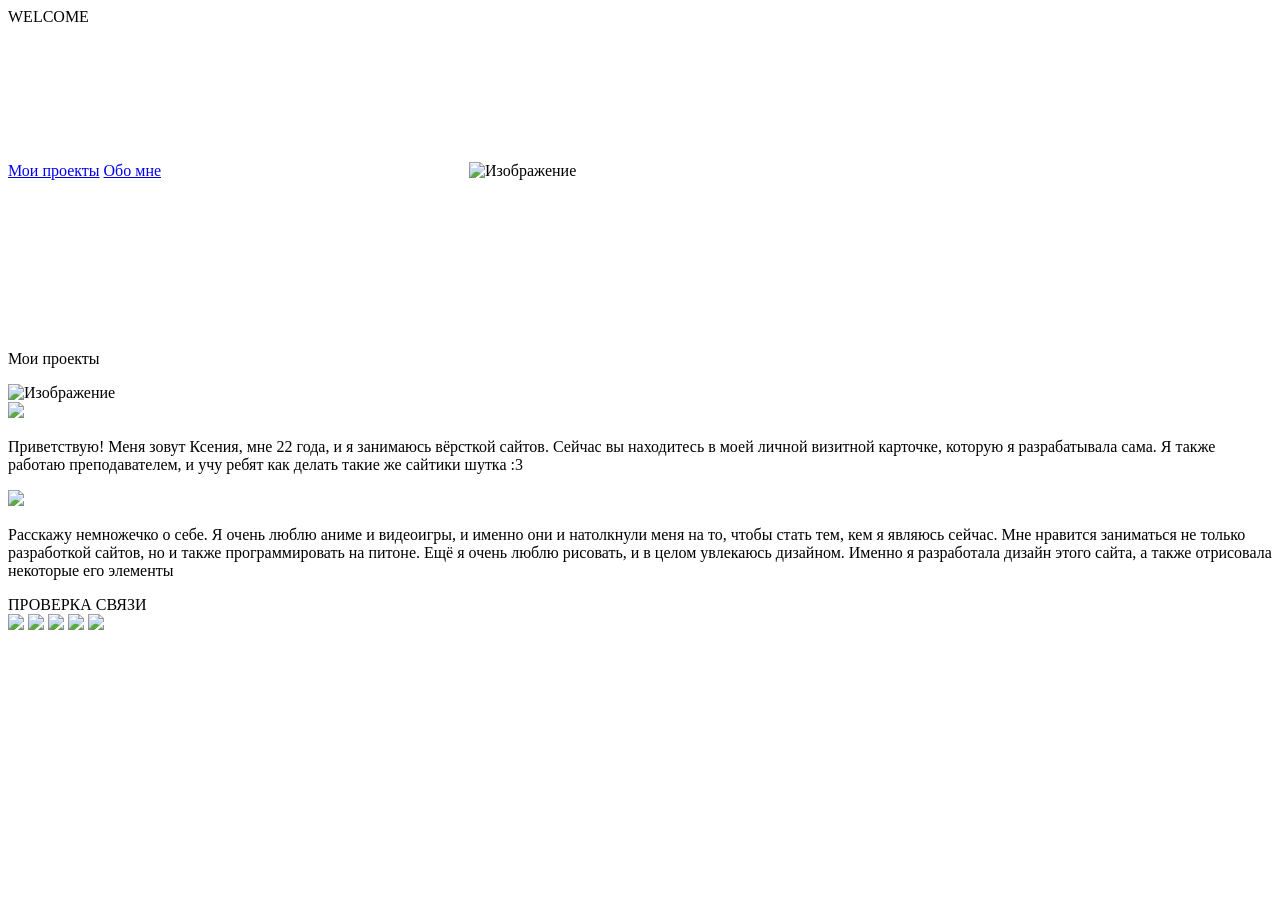
==== index.html @ 06504b2a "proverka svyazi" ====
<!DOCTYPE html>
<html lang="ru">
<head>
  <meta charset="UTF-8">
  <meta name="viewport" content="width=device-width, initial-scale=1.0">
  <title>Главная страница</title>
  <link href="https://fonts.googleapis.com/css2?family=Rubik+Vinyl&display=swap" rel="stylesheet">
  <link rel="stylesheet" href="styles/style.css">
  
</head>

<body>
  <div class="page" id="page1">
    <div class="welcome-text">WELCOME</div>
    <a href="#link" class="texthead">Мои проекты</a>
    <a href="#link2" class="texthead1">Обо мне</a>
    <canvas id="waveCanvas"></canvas>
    <img src="image/первый кадр.png" alt="Изображение" class="top-image">
  </div>

  <div class="page flipped" id="page2">
    <canvas id="waveCanvasMirror"></canvas>
    <div class="overlay"></div>
    <div class="hidden"></div>
    <div class="text-container">
    <p class="text3" id="link">Мои проекты</p>
  </div>
</div>
<div class="page" id="page3">
  <div class="block"></div>
  <img src="image/icon3.png" alt="Изображение" class="image" id="link2">
  <div class="flip-container" ontouchstart="this.classList.toggle('hover');">
    <div class="flipper">
        <div class="front">
            <div class="side front">
              <img src="image/cat2.jpg" class="cat">
            </div>
        </div>
        <div class="back">
            <p class="text1">Приветствую! Меня зовут Ксения, мне 22 года, и я занимаюсь вёрсткой сайтов. Сейчас вы находитесь 
                в моей личной визитной карточке, которую я разрабатывала сама. 
                Я также работаю преподавателем, и учу ребят как делать такие же сайтики шутка :3</p>
            </div>
        </div>
    </div>

    <div class="flip-container" ontouchstart="this.classList.toggle('hover');" id="flip2">
    <div class="flipper">
        <div class="front">
            <div class="side front">
              <img src="image/cat1.jpg" class="cat2">
            </div>
        </div>
        <div class="back">
            <p class="text1">Расскажу немножечко о себе. Я очень люблю аниме и видеоигры, и именно они и натолкнули меня на то, чтобы стать тем, 
              кем я являюсь сейчас. Мне нравится заниматься не только разработкой сайтов, но и также программировать на питоне. 
              Ещё я очень люблю рисовать, и в целом увлекаюсь дизайном. Именно я разработала дизайн этого сайта, а также отрисовала некоторые его элементы</p>
        </div>
    </div>
</div>
ПРОВЕРКА СВЯЗИ
<div class="block-links">
  <div class="icons">
  <img src="image/ВК.png" class="heith">
  <img src="image/ТГ.png" class="heith">
  <img src="image/ТТ.png" class="heith"> 
  <img src="image/ТВИЧ.png" class="heith">
  <img src="image/ДС.png" class="heith">
</div>
</div>
  <div class="hidden"></div>
</div>
<script src="files/script.JS"></script>
</body>
</html>
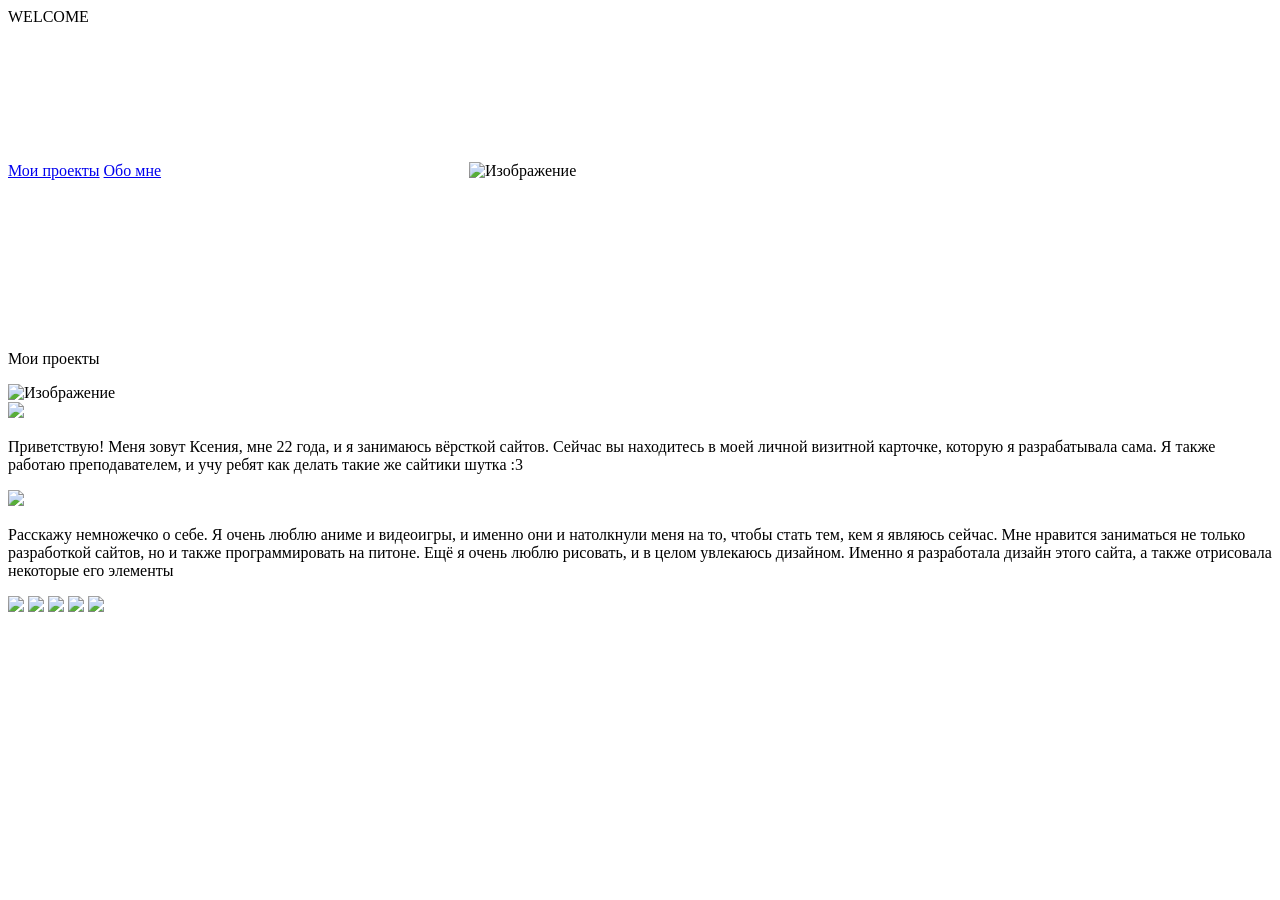
==== commit ce3ff6cf: "proverka svyazi2" ====
--- a/index.html
+++ b/index.html
@@ -58,7 +58,6 @@
         </div>
     </div>
 </div>
-ПРОВЕРКА СВЯЗИ
 <div class="block-links">
   <div class="icons">
   <img src="image/ВК.png" class="heith">
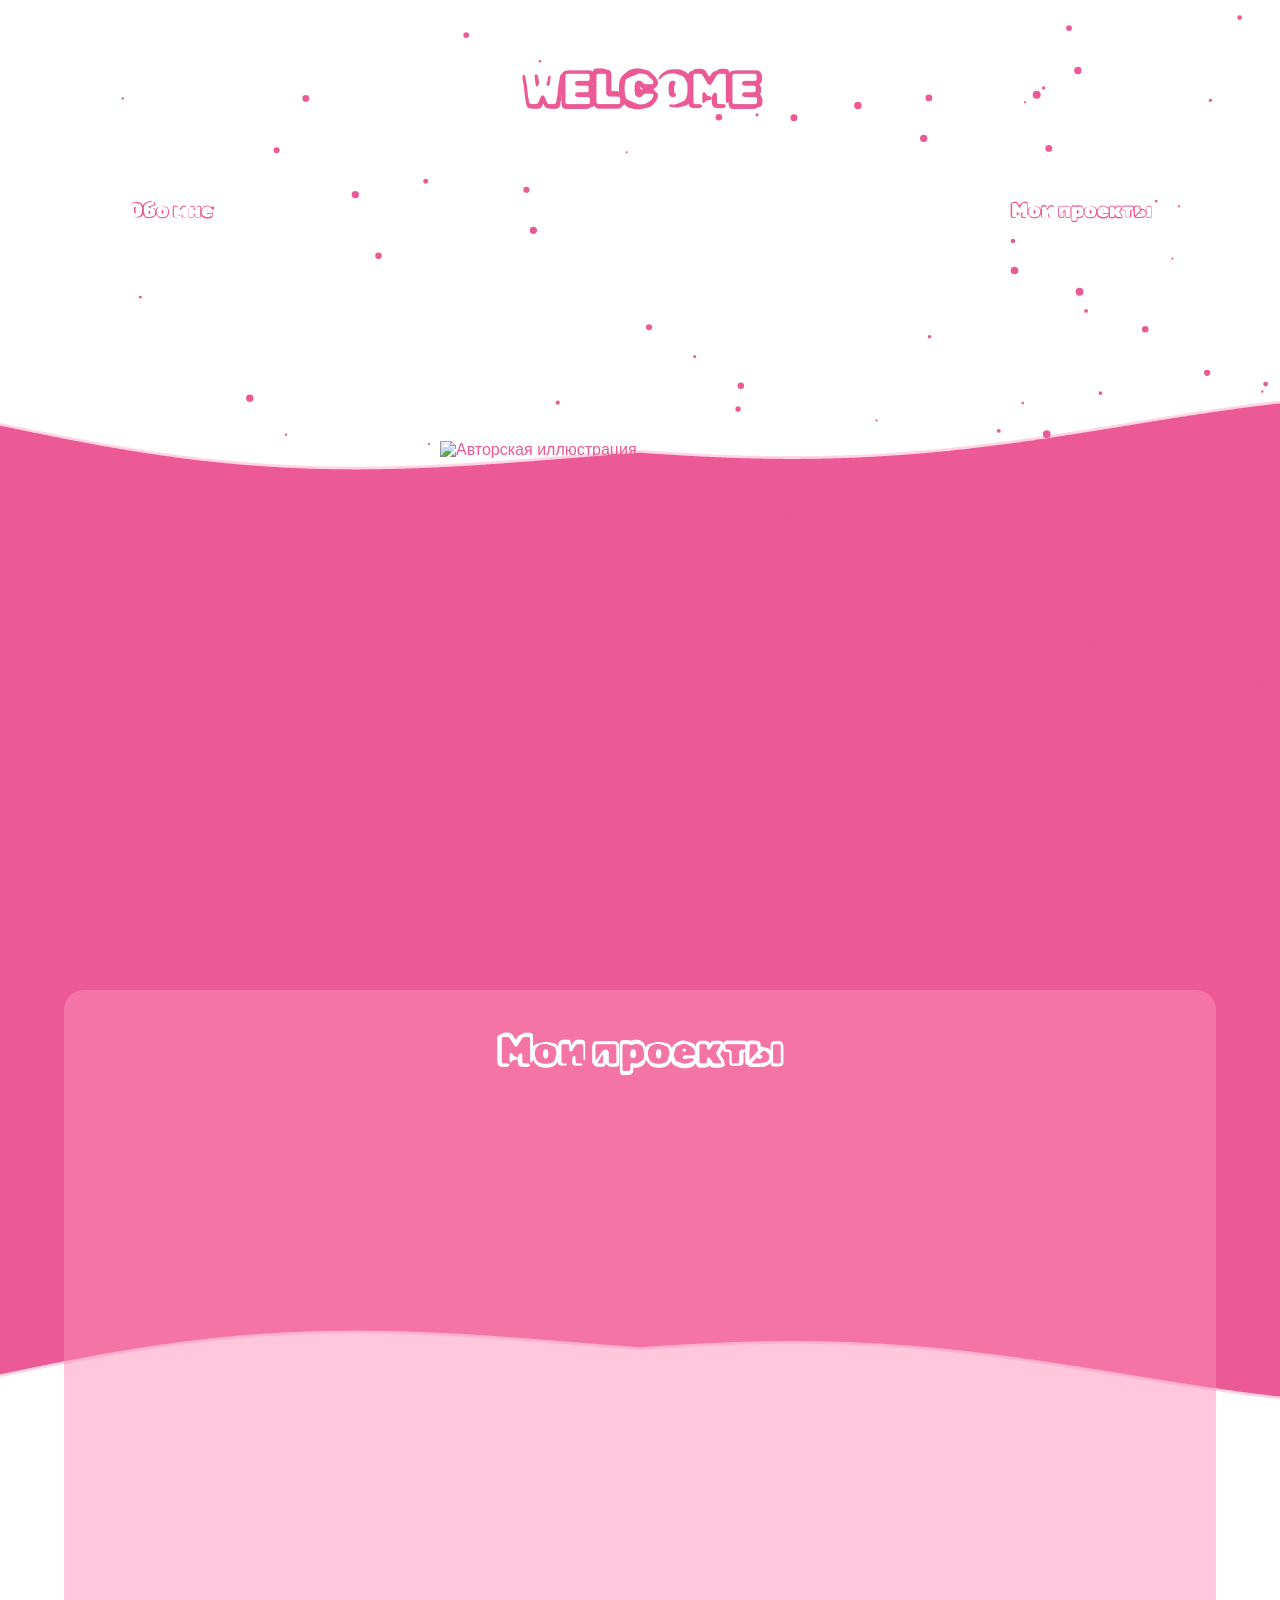
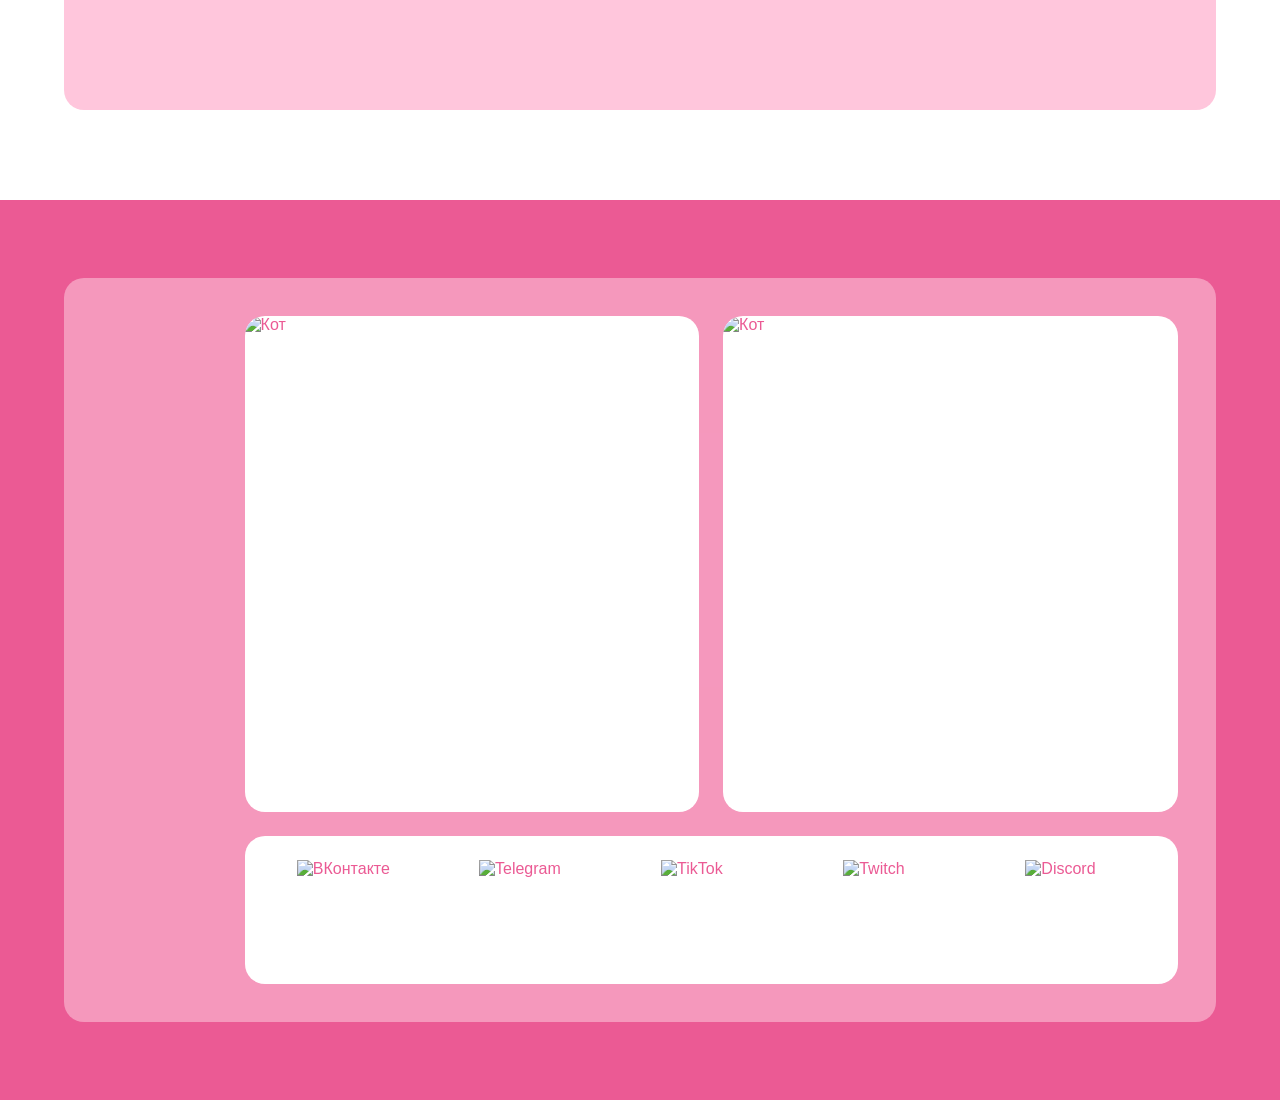
==== commit ecec476e: "оптимизировала код" ====
--- a/index.html
+++ b/index.html
@@ -4,71 +4,62 @@
   <meta charset="UTF-8">
   <meta name="viewport" content="width=device-width, initial-scale=1.0">
   <title>Главная страница</title>
+  <link rel="preconnect" href="https://fonts.googleapis.com">
+  <link rel="preconnect" href="https://fonts.gstatic.com" crossorigin>
   <link href="https://fonts.googleapis.com/css2?family=Rubik+Vinyl&display=swap" rel="stylesheet">
   <link rel="stylesheet" href="styles/style.css">
-  
+  <script src="files/script.JS" defer></script>
 </head>
+<body>
+  <main>
+    <section class="page hero" id="page1" aria-labelledby="welcome">
+      <canvas id="waveCanvas" aria-hidden="true"></canvas>
+      <h1 class="welcome-text" id="welcome">WELCOME</h1>
+      <nav class="navigation" aria-label="Основная навигация">
+        <a href="#link2">Обо мне</a>
+        <a href="#link">Мои проекты</a>
+      </nav>
+      <img src="image/первый кадр.png" alt="Авторская иллюстрация" class="top-image">
+    </section>
 
-<body>
-  <div class="page" id="page1">
-    <div class="welcome-text">WELCOME</div>
-    <a href="#link" class="texthead">Мои проекты</a>
-    <a href="#link2" class="texthead1">Обо мне</a>
-    <canvas id="waveCanvas"></canvas>
-    <img src="image/первый кадр.png" alt="Изображение" class="top-image">
-  </div>
+    <section class="page projects" id="page2" aria-labelledby="link">
+      <canvas id="waveCanvasMirror" aria-hidden="true"></canvas>
+      <div class="panel projects-panel">
+        <h2 id="link">Мои проекты</h2>
+      </div>
+    </section>
 
-  <div class="page flipped" id="page2">
-    <canvas id="waveCanvasMirror"></canvas>
-    <div class="overlay"></div>
-    <div class="hidden"></div>
-    <div class="text-container">
-    <p class="text3" id="link">Мои проекты</p>
-  </div>
-</div>
-<div class="page" id="page3">
-  <div class="block"></div>
-  <img src="image/icon3.png" alt="Изображение" class="image" id="link2">
-  <div class="flip-container" ontouchstart="this.classList.toggle('hover');">
-    <div class="flipper">
-        <div class="front">
-            <div class="side front">
-              <img src="image/cat2.jpg" class="cat">
-            </div>
+    <section class="page about" id="page3" aria-label="Обо мне">
+      <span class="section-anchor" id="link2"></span>
+      <img src="image/icon3.png" alt="" class="about-image" loading="lazy">
+      <div class="panel about-panel">
+        <div class="cards">
+          <button class="flip-container" type="button" aria-label="О Ксении: перевернуть карточку" aria-pressed="false">
+            <span class="flipper">
+              <span class="front"><img src="image/cat2.jpg" alt="Кот" loading="lazy"></span>
+              <span class="back">Приветствую! Меня зовут Ксения, мне 22 года, и я занимаюсь вёрсткой сайтов. Сейчас вы находитесь
+                в моей личной визитной карточке, которую я разрабатывала сама.
+                Я также работаю преподавателем, и учу ребят как делать такие же сайтики шутка :3</span>
+            </span>
+          </button>
+          <button class="flip-container" id="flip2" type="button" aria-label="Мои увлечения: перевернуть карточку" aria-pressed="false">
+            <span class="flipper">
+              <span class="front"><img src="image/cat1.jpg" alt="Кот" loading="lazy"></span>
+              <span class="back">Расскажу немножечко о себе. Я очень люблю аниме и видеоигры, и именно они и натолкнули меня на то, чтобы стать тем,
+                кем я являюсь сейчас. Мне нравится заниматься не только разработкой сайтов, но и также программировать на питоне.
+                Ещё я очень люблю рисовать, и в целом увлекаюсь дизайном. Именно я разработала дизайн этого сайта, а также отрисовала некоторые его элементы</span>
+            </span>
+          </button>
         </div>
-        <div class="back">
-            <p class="text1">Приветствую! Меня зовут Ксения, мне 22 года, и я занимаюсь вёрсткой сайтов. Сейчас вы находитесь 
-                в моей личной визитной карточке, которую я разрабатывала сама. 
-                Я также работаю преподавателем, и учу ребят как делать такие же сайтики шутка :3</p>
-            </div>
+        <div class="icons" role="group" aria-label="Социальные сети">
+          <img src="image/ВК.png" alt="ВКонтакте" loading="lazy" width="100" height="100">
+          <img src="image/ТГ.png" alt="Telegram" loading="lazy" width="100" height="100">
+          <img src="image/ТТ.png" alt="TikTok" loading="lazy" width="100" height="100">
+          <img src="image/ТВИЧ.png" alt="Twitch" loading="lazy" width="100" height="100">
+          <img src="image/ДС.png" alt="Discord" loading="lazy" width="100" height="100">
         </div>
-    </div>
-
-    <div class="flip-container" ontouchstart="this.classList.toggle('hover');" id="flip2">
-    <div class="flipper">
-        <div class="front">
-            <div class="side front">
-              <img src="image/cat1.jpg" class="cat2">
-            </div>
-        </div>
-        <div class="back">
-            <p class="text1">Расскажу немножечко о себе. Я очень люблю аниме и видеоигры, и именно они и натолкнули меня на то, чтобы стать тем, 
-              кем я являюсь сейчас. Мне нравится заниматься не только разработкой сайтов, но и также программировать на питоне. 
-              Ещё я очень люблю рисовать, и в целом увлекаюсь дизайном. Именно я разработала дизайн этого сайта, а также отрисовала некоторые его элементы</p>
-        </div>
-    </div>
-</div>
-<div class="block-links">
-  <div class="icons">
-  <img src="image/ВК.png" class="heith">
-  <img src="image/ТГ.png" class="heith">
-  <img src="image/ТТ.png" class="heith"> 
-  <img src="image/ТВИЧ.png" class="heith">
-  <img src="image/ДС.png" class="heith">
-</div>
-</div>
-  <div class="hidden"></div>
-</div>
-<script src="files/script.JS"></script>
+      </div>
+    </section>
+  </main>
 </body>
 </html>
--- a/styles/style.css
+++ b/styles/style.css
@@ -0,0 +1,221 @@
+/* Base and shared layout */
+:root {
+  --pink: #eb5a94;
+  --light-pink: #ffd5e5;
+  --radius: 20px;
+  --display-font: "Rubik Vinyl", sans-serif;
+}
+
+* { box-sizing: border-box; }
+
+html {
+  scroll-behavior: smooth;
+  scroll-snap-type: y proximity;
+  scrollbar-width: thin;
+  scrollbar-color: var(--pink) #fff;
+}
+
+body {
+  margin: 0;
+  font-family: Arial, sans-serif;
+  color: var(--pink);
+}
+
+img { display: block; max-width: 100%; }
+
+.page {
+  position: relative;
+  isolation: isolate;
+  min-height: 100vh;
+  min-height: 100svh;
+  display: flex;
+  align-items: center;
+  justify-content: center;
+  padding: 5vh 5%;
+  scroll-snap-align: start;
+}
+
+canvas {
+  position: absolute;
+  inset: 0;
+  width: 100%;
+  height: 100%;
+  z-index: -1;
+  pointer-events: none;
+}
+
+.panel {
+  width: 100%;
+  min-height: 80vh;
+  border-radius: var(--radius);
+  padding: clamp(20px, 3vw, 50px);
+}
+
+h1, h2, .navigation {
+  font-family: var(--display-font);
+  text-align: center;
+}
+
+h2 { margin: 0; font-size: clamp(28px, 4vw, 40px); }
+
+a:focus-visible, button:focus-visible {
+  outline: 3px solid var(--pink);
+  outline-offset: 6px;
+}
+
+/* Welcome screen */
+.hero { flex-direction: column; }
+
+.welcome-text {
+  position: absolute;
+  top: 7%;
+  margin: 0;
+  font-size: clamp(32px, 5vw, 46px);
+  animation: breathe 2s ease-in-out infinite alternate;
+}
+
+.navigation {
+  position: absolute;
+  inset: 22% 10% auto;
+  display: flex;
+  justify-content: space-between;
+  gap: 24px;
+  z-index: 1;
+  font-size: clamp(16px, 2.5vw, 20px);
+}
+
+.navigation a { color: inherit; text-decoration: none; }
+.navigation a:hover { text-decoration: underline; }
+
+.top-image {
+  width: min(400px, 80vw);
+  animation: sway 5s ease-in-out infinite alternate;
+}
+
+/* Projects */
+.projects-panel { background: #ff8dba80; }
+.projects h2 { color: #fff; }
+
+/* About screen */
+.about { background: var(--pink); }
+.section-anchor { position: absolute; top: 0; }
+
+.about-panel {
+  position: relative;
+  display: flex;
+  flex-direction: column;
+  align-items: flex-end;
+  justify-content: center;
+  gap: 24px;
+  background: #ffd5e580;
+}
+
+.about-image {
+  position: absolute;
+  bottom: 0;
+  left: 0;
+  width: min(400px, 28vw);
+  z-index: 1;
+  pointer-events: none;
+}
+
+.cards, .icons { width: min(100%, 933px); }
+
+.cards {
+  display: grid;
+  grid-template-columns: repeat(2, minmax(0, 1fr));
+  gap: 24px;
+}
+
+.flip-container {
+  display: block;
+  width: 100%;
+  height: 496px;
+  padding: 0;
+  border: 0;
+  border-radius: var(--radius);
+  background: transparent;
+  color: inherit;
+  font: inherit;
+  text-align: left;
+  perspective: 1000px;
+  cursor: pointer;
+}
+
+.flipper {
+  position: relative;
+  display: block;
+  width: 100%;
+  height: 100%;
+  transform-style: preserve-3d;
+  transition: transform 0.6s;
+}
+
+.front, .back {
+  position: absolute;
+  inset: 0;
+  display: block;
+  overflow: hidden;
+  border-radius: var(--radius);
+  background: #fff;
+  backface-visibility: hidden;
+  -webkit-backface-visibility: hidden;
+}
+
+.front img { width: 100%; height: 100%; object-fit: cover; }
+
+.back {
+  padding: clamp(20px, 2.5vw, 40px);
+  overflow-y: auto;
+  transform: rotateY(180deg);
+  font-size: clamp(16px, 1.3vw, 20px);
+  font-weight: bold;
+  line-height: 1.5;
+}
+
+.flip-container.is-flipped .flipper { transform: rotateY(180deg); }
+
+.icons {
+  display: grid;
+  grid-template-columns: repeat(5, minmax(0, 1fr));
+  justify-items: center;
+  align-items: center;
+  gap: clamp(8px, 2vw, 40px);
+  padding: 24px;
+  border-radius: var(--radius);
+  background: #fff;
+}
+
+.icons img { width: 100px; height: auto; }
+
+/* Motion and small screens */
+@keyframes breathe {
+  from { transform: scale(1); }
+  to { transform: scale(1.05); }
+}
+
+@keyframes sway {
+  from { transform: rotate(-3deg); }
+  to { transform: rotate(3deg); }
+}
+
+@media (max-width: 1100px) {
+  .about-panel { align-items: center; }
+  .about-image { opacity: 0.2; z-index: -1; }
+}
+
+@media (max-width: 600px) {
+  .cards { grid-template-columns: 1fr; }
+  .flip-container { height: 496px; }
+  .back { font-size: 18px; }
+  .icons { padding: 16px; }
+  .navigation { inset-inline: 5%; }
+}
+
+@media (prefers-reduced-motion: reduce) {
+  html { scroll-behavior: auto; }
+  *, *::before, *::after {
+    animation: none !important;
+    transition: none !important;
+  }
+}
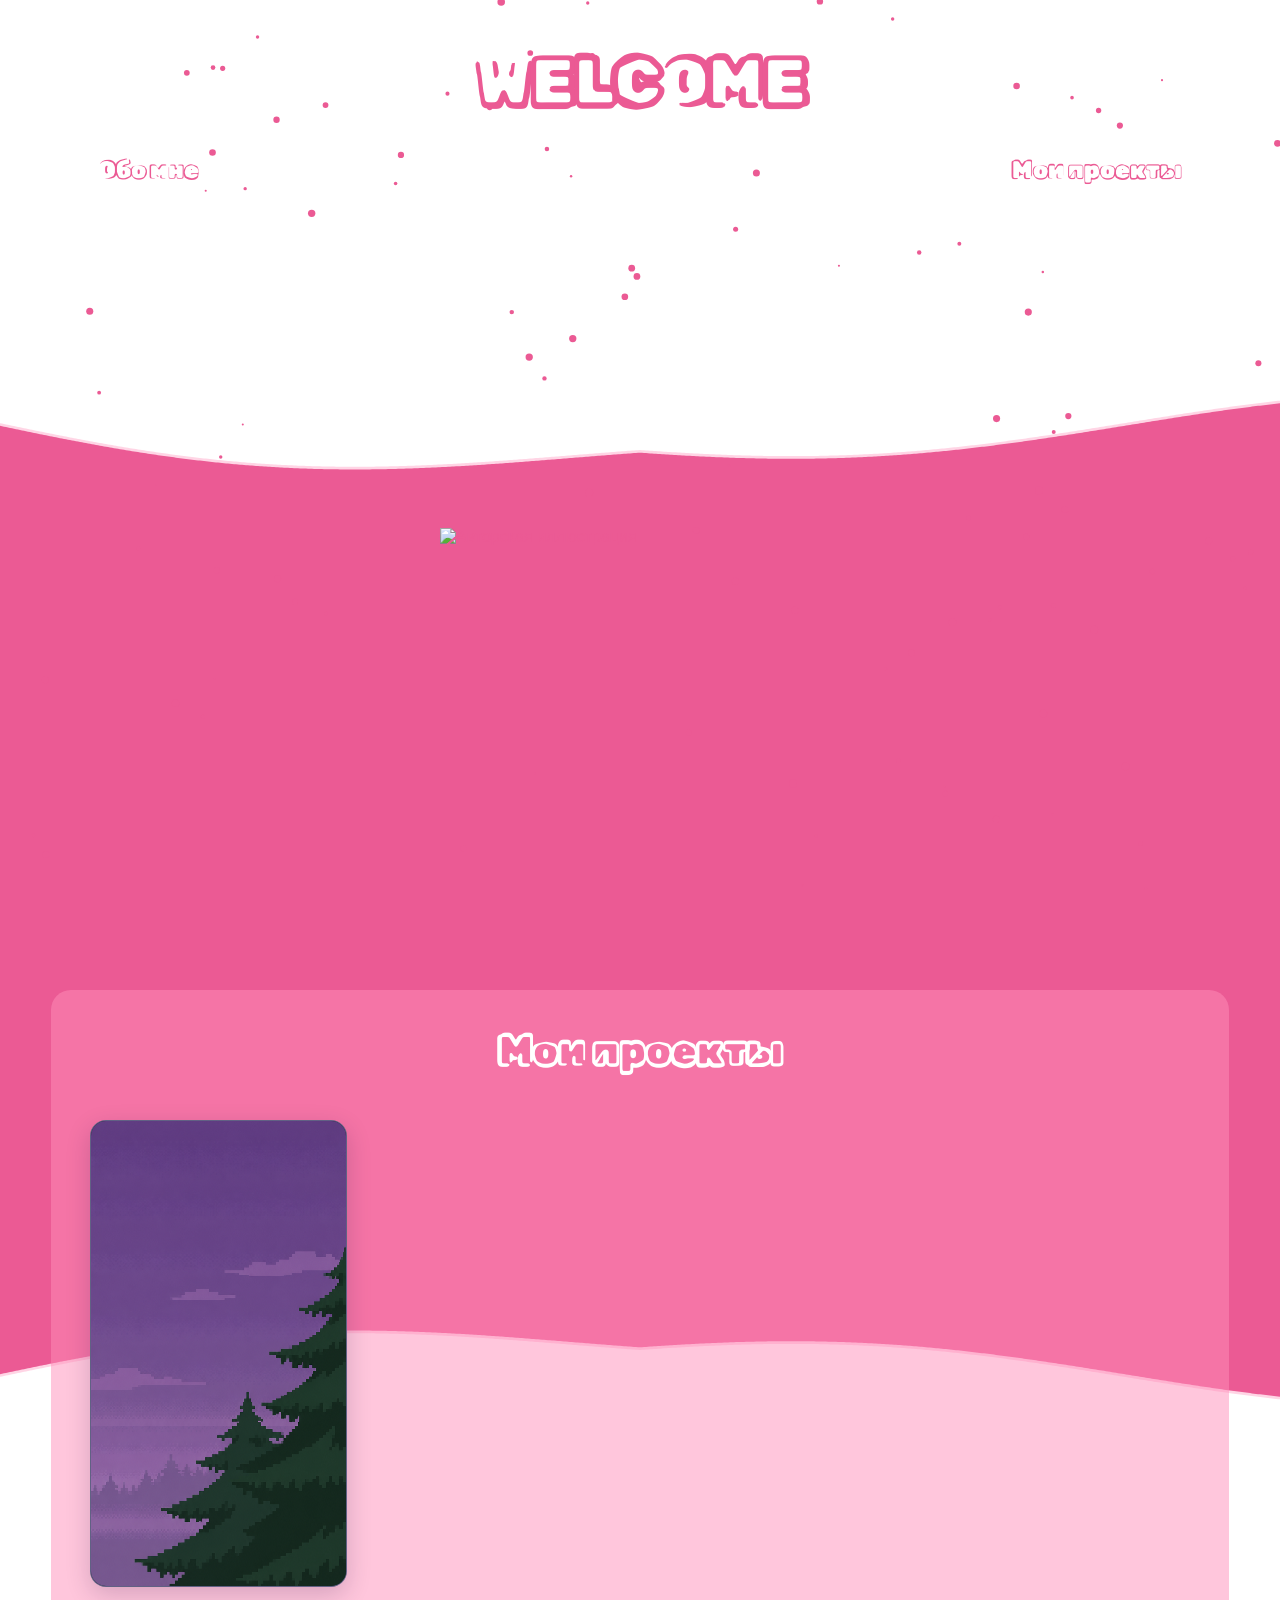
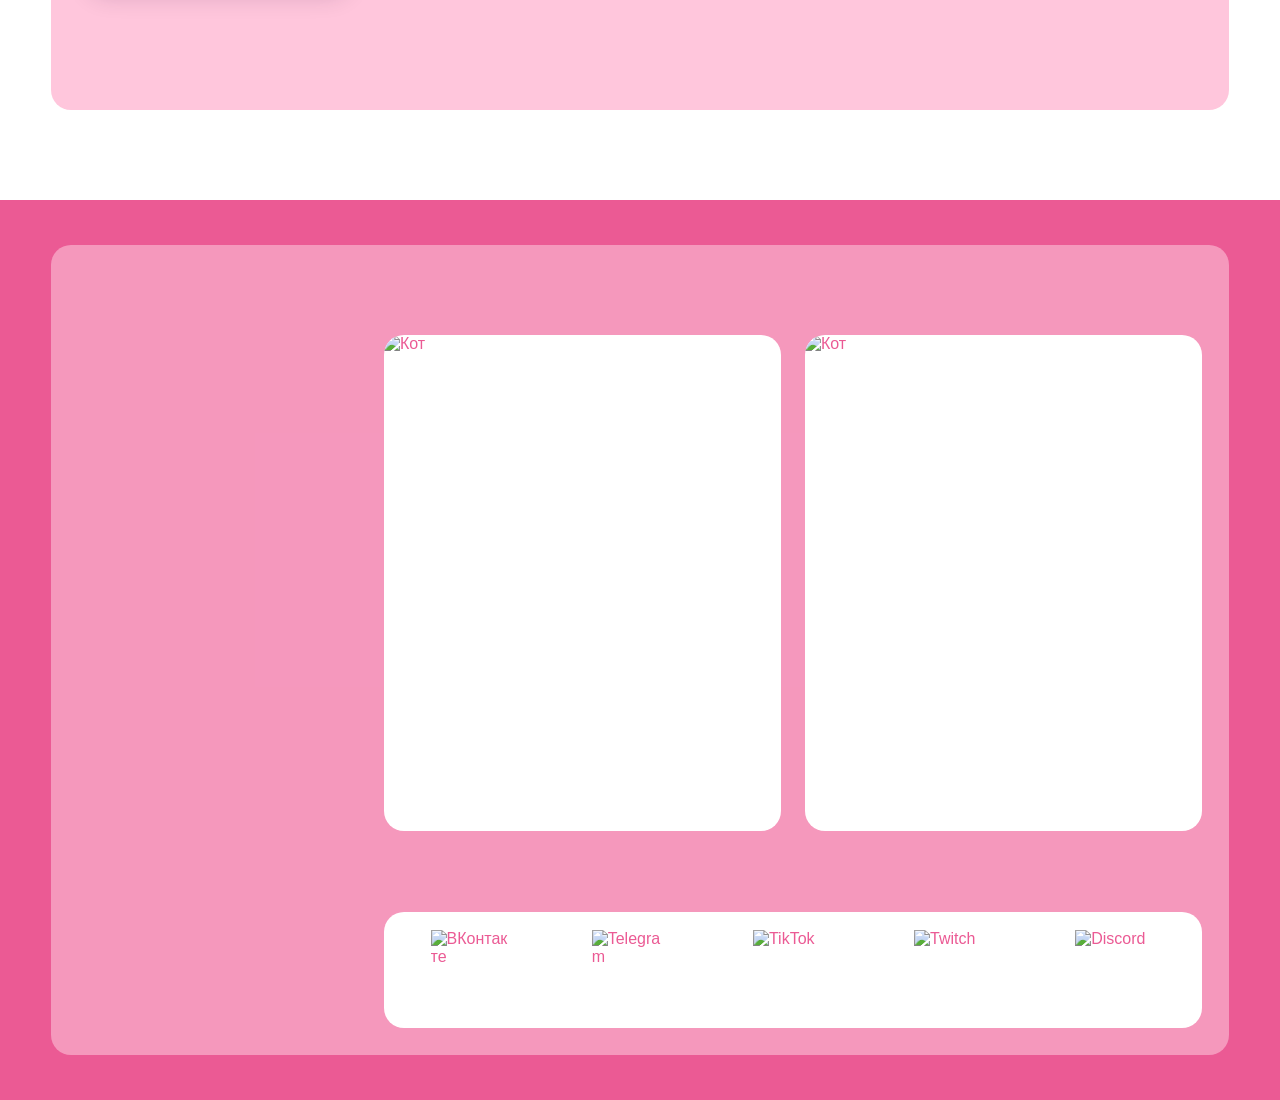
==== commit 077f2c86: "fixed about and add card" ====
--- a/index.html
+++ b/index.html
@@ -26,13 +26,35 @@
       <canvas id="waveCanvasMirror" aria-hidden="true"></canvas>
       <div class="panel projects-panel">
         <h2 id="link">Мои проекты</h2>
+        <div class="project-list">
+          <a class="forest-project" href="https://ksenyanotfound.github.io/THEGOD.github.io/" target="_blank" rel="noopener noreferrer" aria-label="Перейти на сайт проекта THEGOD">
+            <img class="forest-project-image" src="image/forest-pixel-portrait.png"
+                 alt="Пиксельные силуэты тёмно-зелёных ёлок на фоне фиолетового неба, тумана и облаков"
+                 width="887" height="1774" loading="lazy">
+            <span class="forest-project-overlay" aria-hidden="true">
+              <span class="forest-project-button">Перейти <span>↗</span></span>
+              <span class="fireflies">
+                <span class="firefly" style="--x: 12%; --y: 25%; --duration: 4.6s; --delay: -1s"></span>
+                <span class="firefly" style="--x: 33%; --y: 12%; --duration: 5.2s; --delay: -3s"></span>
+                <span class="firefly" style="--x: 65%; --y: 18%; --duration: 3.8s; --delay: -2s"></span>
+                <span class="firefly" style="--x: 88%; --y: 35%; --duration: 5.6s; --delay: -4s"></span>
+                <span class="firefly" style="--x: 78%; --y: 75%; --duration: 4.2s; --delay: -1.5s"></span>
+                <span class="firefly" style="--x: 50%; --y: 88%; --duration: 6.2s; --delay: -5s"></span>
+                <span class="firefly" style="--x: 22%; --y: 78%; --duration: 5.4s; --delay: -2.5s"></span>
+                <span class="firefly" style="--x: 4%; --y: 55%; --duration: 4.9s; --delay: -3.5s"></span>
+                <span class="firefly" style="--x: 97%; --y: 62%; --duration: 6.6s; --delay: -4.5s"></span>
+                <span class="firefly" style="--x: 48%; --y: 0%; --duration: 4.4s; --delay: -0.5s"></span>
+              </span>
+            </span>
+          </a>
+        </div>
       </div>
     </section>
 
     <section class="page about" id="page3" aria-label="Обо мне">
       <span class="section-anchor" id="link2"></span>
-      <img src="image/icon3.png" alt="" class="about-image" loading="lazy">
       <div class="panel about-panel">
+        <img src="image/icon3.png" alt="" class="about-image" loading="lazy">
         <div class="cards">
           <button class="flip-container" type="button" aria-label="О Ксении: перевернуть карточку" aria-pressed="false">
             <span class="flipper">
--- a/styles/style.css
+++ b/styles/style.css
@@ -4,6 +4,7 @@
   --light-pink: #ffd5e5;
   --radius: 20px;
   --display-font: "Rubik Vinyl", sans-serif;
+  --page-gutter: clamp(12px, 4vw, 80px);
 }
 
 * { box-sizing: border-box; }
@@ -19,6 +20,7 @@
   margin: 0;
   font-family: Arial, sans-serif;
   color: var(--pink);
+  overflow-wrap: anywhere;
 }
 
 img { display: block; max-width: 100%; }
@@ -31,7 +33,10 @@
   display: flex;
   align-items: center;
   justify-content: center;
-  padding: 5vh 5%;
+  padding: 24px var(--page-gutter);
+  padding: clamp(20px, 5svh, 64px) var(--page-gutter);
+  padding-left: max(var(--page-gutter), env(safe-area-inset-left));
+  padding-right: max(var(--page-gutter), env(safe-area-inset-right));
   scroll-snap-align: start;
 }
 
@@ -45,8 +50,10 @@
 }
 
 .panel {
-  width: 100%;
+  width: min(100%, 1600px);
+  min-width: 0;
   min-height: 80vh;
+  min-height: 80svh;
   border-radius: var(--radius);
   padding: clamp(20px, 3vw, 50px);
 }
@@ -64,40 +71,194 @@
 }
 
 /* Welcome screen */
-.hero { flex-direction: column; }
+.hero {
+  display: grid;
+  grid-template-columns: minmax(0, 1fr);
+  grid-template-rows: auto auto 1fr;
+  justify-items: center;
+  gap: clamp(16px, 3svh, 32px);
+}
 
 .welcome-text {
-  position: absolute;
-  top: 7%;
   margin: 0;
-  font-size: clamp(32px, 5vw, 46px);
+  font-size: clamp(28px, 6vw, 64px);
   animation: breathe 2s ease-in-out infinite alternate;
 }
 
 .navigation {
-  position: absolute;
-  inset: 22% 10% auto;
   display: flex;
+  flex-wrap: wrap;
   justify-content: space-between;
-  gap: 24px;
+  align-items: center;
+  gap: 8px 24px;
+  width: min(100%, 1100px);
   z-index: 1;
-  font-size: clamp(16px, 2.5vw, 20px);
-}
-
-.navigation a { color: inherit; text-decoration: none; }
+  font-size: clamp(16px, 2.5vw, 24px);
+}
+
+.navigation a {
+  display: inline-flex;
+  align-items: center;
+  justify-content: center;
+  min-height: 44px;
+  padding: 8px;
+  color: inherit;
+  text-decoration: none;
+}
+
 .navigation a:hover { text-decoration: underline; }
 
 .top-image {
-  width: min(400px, 80vw);
+  width: min(400px, 76vw, 52svh);
+  height: auto;
   animation: sway 5s ease-in-out infinite alternate;
 }
-
 /* Projects */
 .projects-panel { background: #ff8dba80; }
 .projects h2 { color: #fff; }
 
+.project-list {
+  display: grid;
+  --project-width: clamp(176px, 28.6svh, 308px);
+  grid-template-columns: repeat(auto-fit, minmax(min(100%, var(--project-width)), var(--project-width)));
+  justify-content: start;
+  gap: 32px;
+  margin-top: clamp(28px, 5svh, 56px);
+}
+
+.forest-project {
+  position: relative;
+  display: block;
+  min-width: 0;
+  overflow: hidden;
+  isolation: isolate;
+  border: 1px solid #b197e480;
+  border-radius: 16px;
+  background: #112b25;
+  box-shadow: 0 8px 24px #26123e30;
+  text-decoration: none;
+  transition: transform 0.4s ease, box-shadow 0.4s ease, border-color 0.4s ease;
+}
+
+.forest-project-image {
+  width: 100%;
+  height: auto;
+  aspect-ratio: 11 / 20;
+  object-fit: cover;
+  image-rendering: pixelated;
+  transition: transform 0.6s ease;
+}
+
+.forest-project-overlay {
+  position: absolute;
+  inset: 0;
+  display: grid;
+  place-items: center;
+  background: linear-gradient(transparent 15%, #071c164d);
+  opacity: 0;
+  pointer-events: none;
+  transition: opacity 0.35s ease;
+}
+
+.forest-project-button {
+  position: relative;
+  isolation: isolate;
+  z-index: 1;
+  display: inline-flex;
+  align-items: center;
+  justify-content: center;
+  gap: 10px;
+  min-height: 40px;
+  max-width: calc(100% - 32px);
+  padding: 8px 16px;
+  border: 0;
+  color: #f0e9f7;
+  background: transparent;
+  text-shadow: 0 1px 5px #141021cc, 0 0 12px #c4a0ff40;
+  font-size: clamp(14px, 1vw, 16px);
+  font-weight: bold;
+  transform: translateY(8px);
+  transition: transform 0.35s ease;
+}
+
+/* Fade the violet haze out before its edges, leaving the forest visible. */
+.forest-project-button::before {
+  content: "";
+  position: absolute;
+  inset: -12px -20px;
+  z-index: -1;
+  pointer-events: none;
+  background: radial-gradient(
+    ellipse at center,
+    #352b494d 0%,
+    #66517f33 38%,
+    #9071b51a 58%,
+    transparent 76%
+  );
+  filter: blur(6px);
+}
+.fireflies {
+  position: absolute;
+  top: 50%;
+  left: 50%;
+  width: min(78%, 300px);
+  height: min(45%, 180px);
+  transform: translate(-50%, -50%);
+}
+
+.firefly {
+  position: absolute;
+  left: var(--x);
+  top: var(--y);
+  width: 4px;
+  height: 4px;
+  background: #e5ffc0;
+  color: #bbf784;
+  box-shadow: 0 0 5px 2px currentColor, 0 0 14px currentColor;
+  animation: firefly-flight var(--duration) ease-in-out var(--delay) infinite;
+  animation-play-state: paused;
+}
+
+.firefly:nth-child(even) {
+  color: #c4a0ff;
+  background: #f0e0ff;
+  animation-direction: reverse;
+}
+
+.forest-project:is(:hover, :focus-visible) {
+  transform: scale(1.025);
+  border-color: #c7a2ff;
+  box-shadow: 0 0 0 1px #b289e8, 0 0 24px #a65cf2a6, 0 12px 40px #68259966;
+}
+
+.forest-project:is(:hover, :focus-visible) .forest-project-image { transform: scale(1.045); }
+.forest-project:is(:hover, :focus-visible) .forest-project-overlay { opacity: 1; }
+.forest-project:is(:hover, :focus-visible) .forest-project-button { transform: translateY(0); }
+.forest-project:is(:hover, :focus-visible) .firefly { animation-play-state: running; }
+
+@keyframes firefly-flight {
+  0%, 100% { transform: translate(-8px, 8px); opacity: 0.35; }
+  25% { transform: translate(14px, -12px); opacity: 1; }
+  50% { transform: translate(24px, 6px); opacity: 0.55; }
+  75% { transform: translate(-12px, -18px); opacity: 0.95; }
+}
+
+@media (hover: none), (pointer: coarse) {
+  .forest-project-overlay { opacity: 1; }
+  .forest-project-button { transform: none; }
+}
+
+@media (prefers-reduced-motion: reduce) {
+  .forest-project:is(:hover, :focus-visible),
+  .forest-project:is(:hover, :focus-visible) .forest-project-image { transform: none; }
+}
+
 /* About screen */
-.about { background: var(--pink); }
+.about {
+  background: var(--pink);
+  flex-direction: column;
+  gap: 20px;
+}
 .section-anchor { position: absolute; top: 0; }
 
 .about-panel {
@@ -106,16 +267,17 @@
   flex-direction: column;
   align-items: flex-end;
   justify-content: center;
-  gap: 24px;
+  gap: clamp(16px, 2vw, 32px);
   background: #ffd5e580;
 }
 
 .about-image {
-  position: absolute;
-  bottom: 0;
-  left: 0;
-  width: min(400px, 28vw);
-  z-index: 1;
+  width: min(240px, 50vw);
+  max-height: 32svh;
+  object-fit: contain;
+  object-position: top;
+  align-self: flex-start;
+  margin: 0;
   pointer-events: none;
 }
 
@@ -123,14 +285,15 @@
 
 .cards {
   display: grid;
-  grid-template-columns: repeat(2, minmax(0, 1fr));
+  grid-template-columns: repeat(auto-fit, minmax(min(100%, 280px), 1fr));
   gap: 24px;
 }
 
 .flip-container {
   display: block;
   width: 100%;
-  height: 496px;
+  min-width: 0;
+  min-height: 0;
   padding: 0;
   border: 0;
   border-radius: var(--radius);
@@ -144,16 +307,16 @@
 
 .flipper {
   position: relative;
-  display: block;
+  display: grid;
   width: 100%;
-  height: 100%;
+  min-height: 100%;
   transform-style: preserve-3d;
   transition: transform 0.6s;
 }
 
 .front, .back {
-  position: absolute;
-  inset: 0;
+  grid-area: 1 / 1;
+  min-width: 0;
   display: block;
   overflow: hidden;
   border-radius: var(--radius);
@@ -162,13 +325,21 @@
   -webkit-backface-visibility: hidden;
 }
 
-.front img { width: 100%; height: 100%; object-fit: cover; }
+.front { position: relative; aspect-ratio: 429 / 496; }
+.front img {
+  position: absolute;
+  inset: 0;
+  width: 100%;
+  height: 100%;
+  object-fit: cover;
+}
 
 .back {
   padding: clamp(20px, 2.5vw, 40px);
-  overflow-y: auto;
+  display: flex;
+  align-items: center;
   transform: rotateY(180deg);
-  font-size: clamp(16px, 1.3vw, 20px);
+  font-size: clamp(16px, 0.5vw + 14px, 20px);
   font-weight: bold;
   line-height: 1.5;
 }
@@ -177,7 +348,7 @@
 
 .icons {
   display: grid;
-  grid-template-columns: repeat(5, minmax(0, 1fr));
+  grid-template-columns: repeat(auto-fit, minmax(min(100%, 56px), 1fr));
   justify-items: center;
   align-items: center;
   gap: clamp(8px, 2vw, 40px);
@@ -199,19 +370,99 @@
   to { transform: rotate(3deg); }
 }
 
-@media (max-width: 1100px) {
-  .about-panel { align-items: center; }
-  .about-image { opacity: 0.2; z-index: -1; }
-}
-
+/* Desktop: budget the card and icon rows against the actual browser height. */
+@media (min-width: 900px) and (min-height: 500px) {
+  .about {
+    --about-padding: clamp(16px, 3svh, 32px);
+    --about-gap: clamp(12px, 2svh, 24px);
+    --icon-size: clamp(40px, 9svh, 80px);
+    --illustration-column: clamp(220px, 26vw, 400px);
+  }
+
+  .about-panel {
+    display: grid;
+    grid-template-columns: minmax(0, 1fr);
+    grid-template-rows: minmax(0, 1fr) auto;
+    justify-items: end;
+    align-items: stretch;
+    gap: var(--about-gap);
+    height: 90svh;
+    min-height: 0;
+    padding: var(--about-padding);
+    padding-inline-start: var(--illustration-column);
+    overflow: hidden;
+  }
+
+  .about-image {
+    position: absolute;
+    top: 0;
+    left: 0;
+    width: calc(var(--illustration-column) - var(--about-gap));
+    height: auto;
+    max-height: 65svh;
+    margin: 0;
+    object-position: top left;
+    z-index: 1;
+  }
+
+  .cards {
+    height: 100%;
+    max-height: 496px;
+    align-self: center;
+    min-height: 0;
+    grid-template-columns: repeat(2, minmax(0, 1fr));
+    gap: clamp(12px, 2vw, 24px);
+  }
+
+  .flip-container, .flipper {
+    height: 100%;
+    min-height: 0;
+  }
+
+  .flipper { grid-template-rows: minmax(0, 1fr); }
+  .front { aspect-ratio: auto; }
+  .front, .back { min-height: 0; }
+  .back {
+    display: block;
+    overflow-y: auto;
+    padding: clamp(16px, 2vw, 28px);
+    font-size: clamp(16px, 1.2vw, 18px);
+  }
+
+  .icons {
+    grid-template-columns: repeat(5, minmax(0, 1fr));
+    gap: clamp(8px, 2vw, 24px);
+    padding: clamp(12px, 2svh, 20px);
+  }
+
+  .icons img { width: var(--icon-size); }
+}
+
+@media (max-width: 899px), (max-height: 499px) {
+  .about-panel { align-items: center; min-height: 0; }
+}
 @media (max-width: 600px) {
-  .cards { grid-template-columns: 1fr; }
-  .flip-container { height: 496px; }
-  .back { font-size: 18px; }
-  .icons { padding: 16px; }
-  .navigation { inset-inline: 5%; }
-}
-
+  .panel { padding: clamp(12px, 4vw, 24px); }
+  .cards { max-width: 440px; gap: 20px; }
+  .back { padding: clamp(16px, 5vw, 24px); }
+  .icons { padding: 16px; gap: 12px; }
+  .about-image { width: min(200px, 50vw); }
+}
+
+@media (max-width: 360px) {
+  .navigation { justify-content: center; }
+}
+
+@media (max-height: 500px) and (orientation: landscape) {
+  html { scroll-snap-type: none; }
+  .hero { gap: 8px; }
+  .top-image { width: min(240px, 44svh); }
+  .welcome-text { font-size: clamp(28px, 7svh, 40px); }
+}
+
+@media (hover: none), (pointer: coarse) {
+  .flip-container { touch-action: manipulation; }
+}
 @media (prefers-reduced-motion: reduce) {
   html { scroll-behavior: auto; }
   *, *::before, *::after {
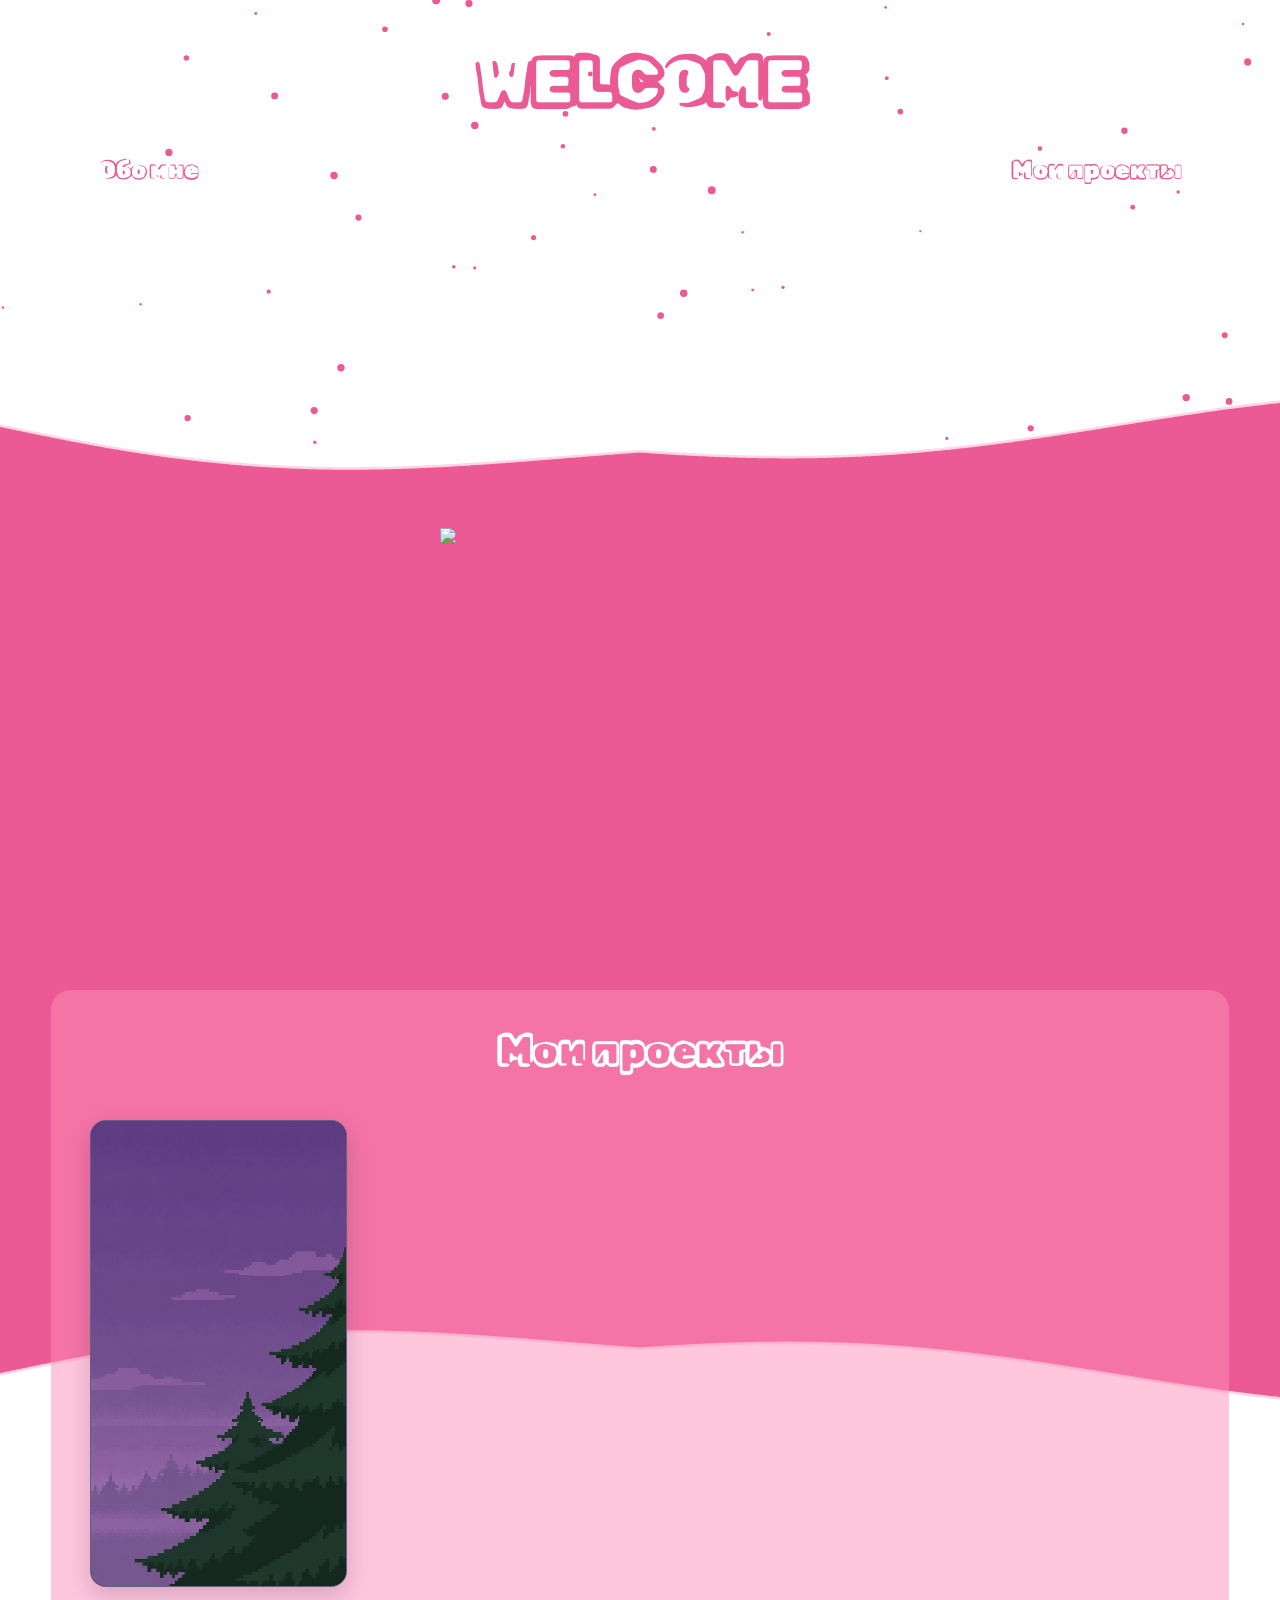
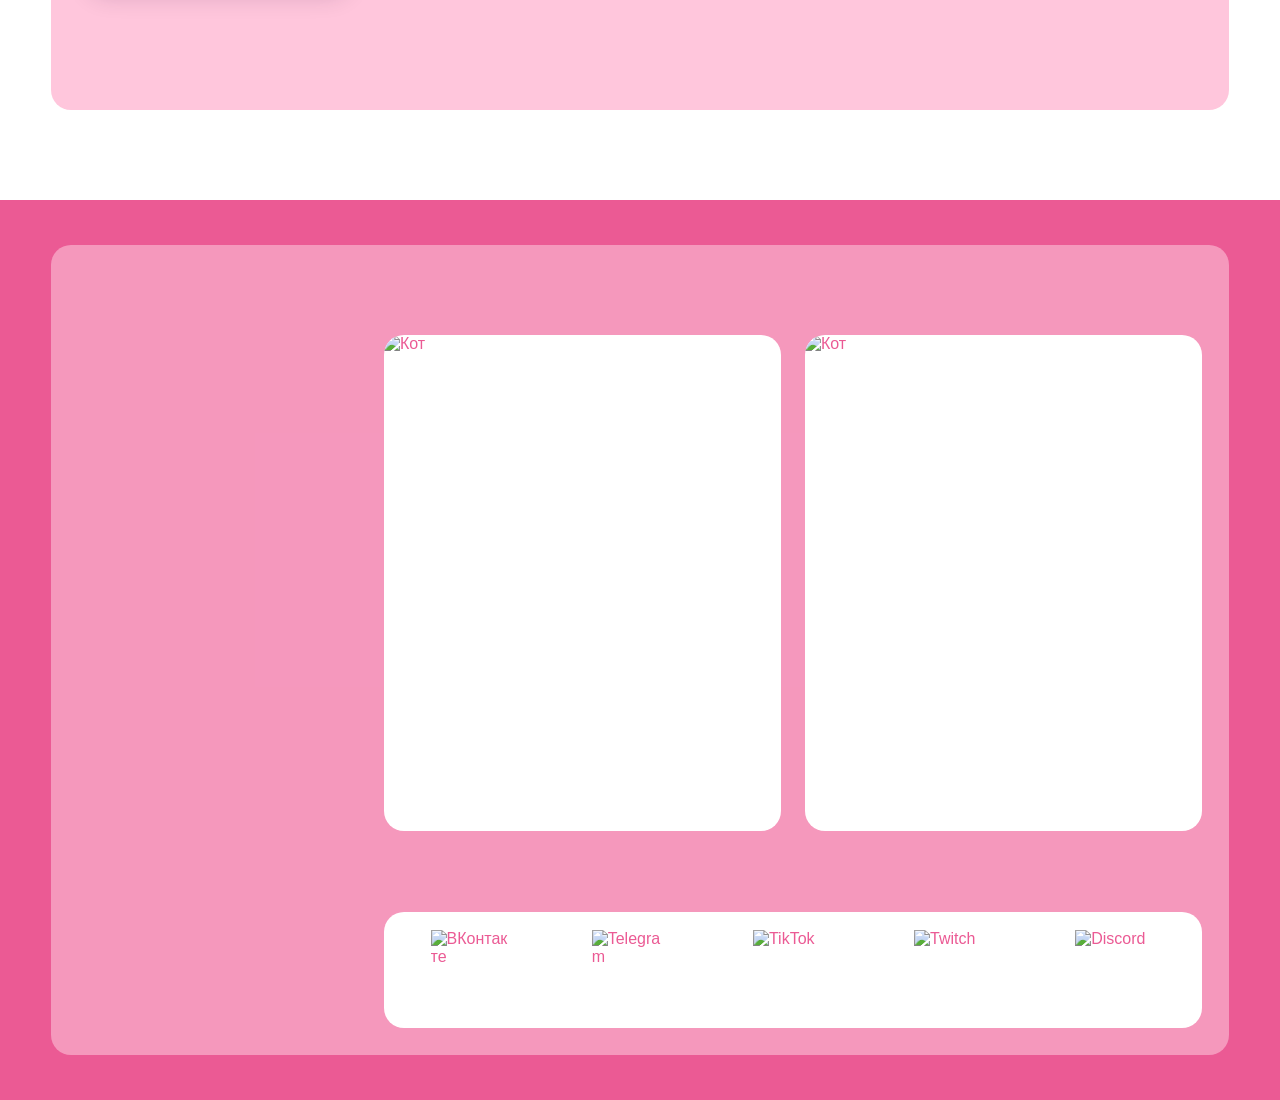
==== commit 955c5d6a: "fixed CSS" ====
--- a/index.html
+++ b/index.html
@@ -7,8 +7,8 @@
   <link rel="preconnect" href="https://fonts.googleapis.com">
   <link rel="preconnect" href="https://fonts.gstatic.com" crossorigin>
   <link href="https://fonts.googleapis.com/css2?family=Rubik+Vinyl&display=swap" rel="stylesheet">
-  <link rel="stylesheet" href="styles/style.css">
-  <script src="files/script.JS" defer></script>
+  <link rel="stylesheet" href="styles/style.css?v=75bb9ba5d3e4">
+  <script src="files/script.JS?v=71f0d904d38b" defer></script>
 </head>
 <body>
   <main>
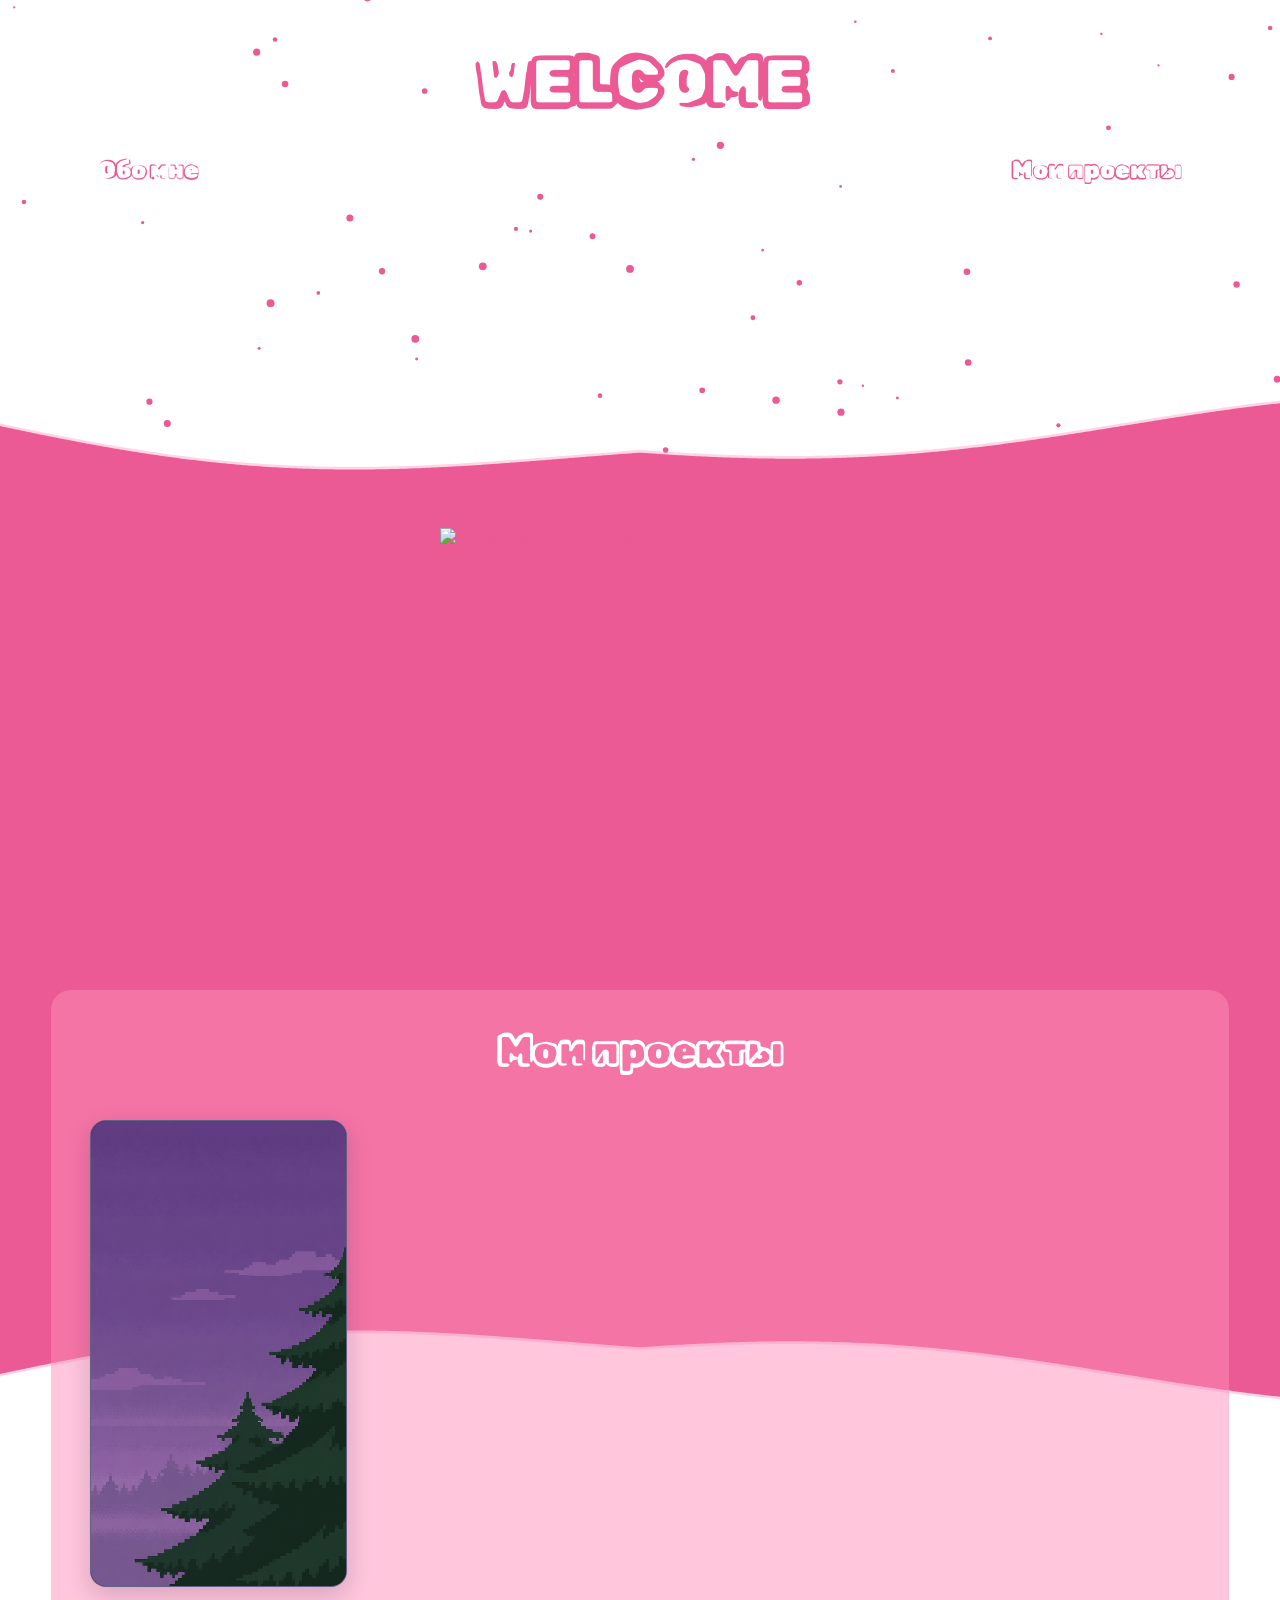
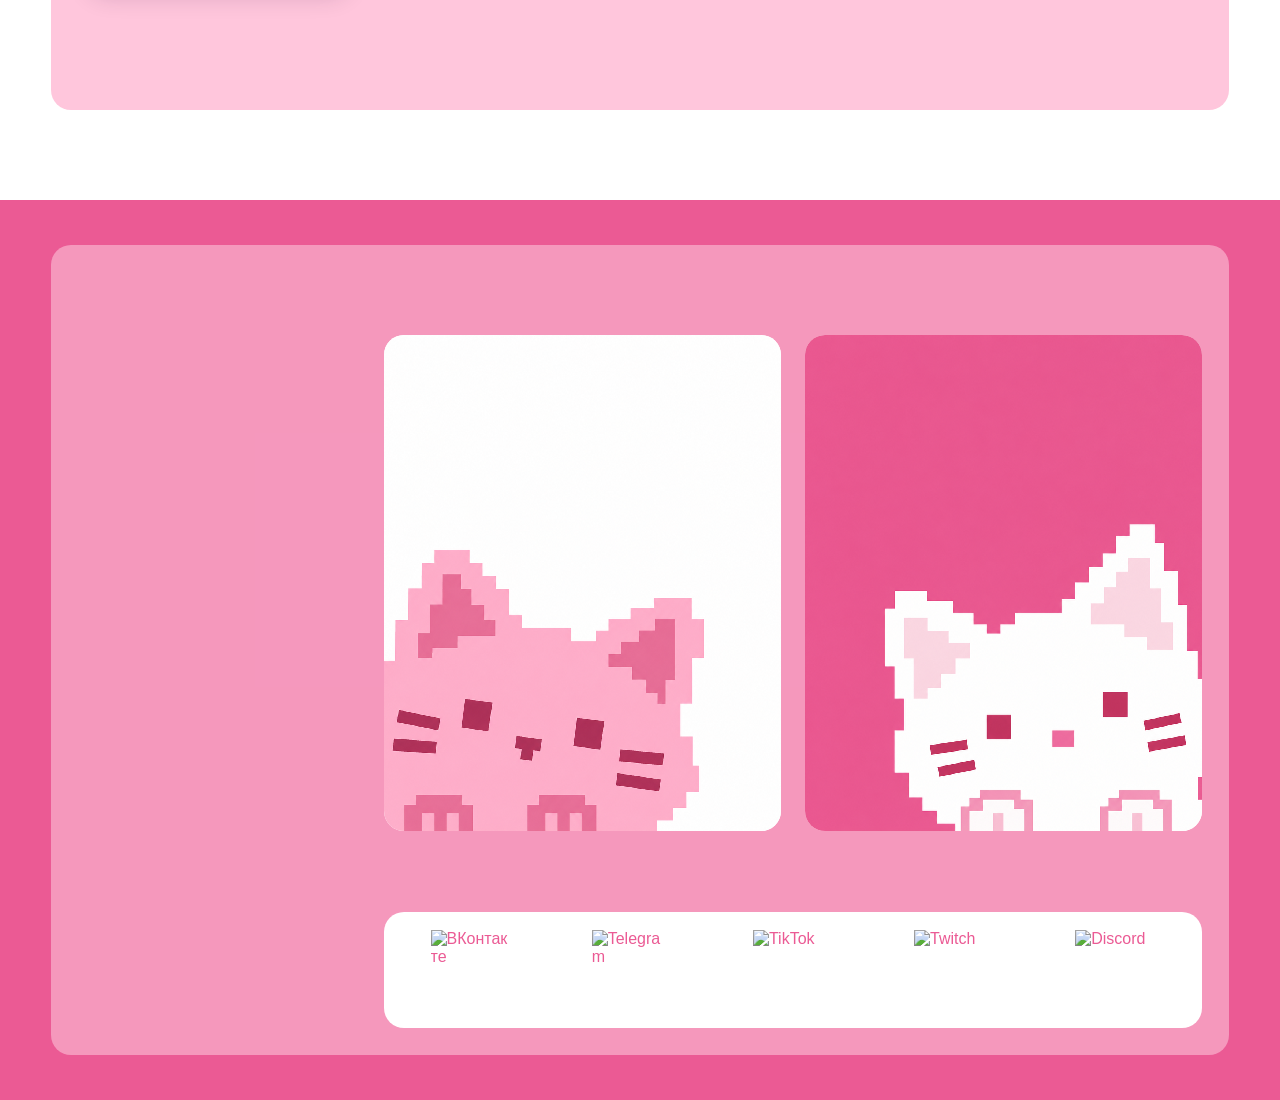
==== commit efd9c477: "fixed flipper cards" ====
--- a/index.html
+++ b/index.html
@@ -7,7 +7,7 @@
   <link rel="preconnect" href="https://fonts.googleapis.com">
   <link rel="preconnect" href="https://fonts.gstatic.com" crossorigin>
   <link href="https://fonts.googleapis.com/css2?family=Rubik+Vinyl&display=swap" rel="stylesheet">
-  <link rel="stylesheet" href="styles/style.css?v=75bb9ba5d3e4">
+  <link rel="stylesheet" href="styles/style.css?v=d4999a40d81d">
   <script src="files/script.JS?v=71f0d904d38b" defer></script>
 </head>
 <body>
@@ -32,7 +32,7 @@
                  alt="Пиксельные силуэты тёмно-зелёных ёлок на фоне фиолетового неба, тумана и облаков"
                  width="887" height="1774" loading="lazy">
             <span class="forest-project-overlay" aria-hidden="true">
-              <span class="forest-project-button">Перейти <span>↗</span></span>
+              <span class="forest-project-button">The GOD project</span>
               <span class="fireflies">
                 <span class="firefly" style="--x: 12%; --y: 25%; --duration: 4.6s; --delay: -1s"></span>
                 <span class="firefly" style="--x: 33%; --y: 12%; --duration: 5.2s; --delay: -3s"></span>
@@ -56,17 +56,17 @@
       <div class="panel about-panel">
         <img src="image/icon3.png" alt="" class="about-image" loading="lazy">
         <div class="cards">
-          <button class="flip-container" type="button" aria-label="О Ксении: перевернуть карточку" aria-pressed="false">
+          <button class="flip-container cat-card-light" type="button" aria-label="О Ксении: перевернуть карточку" aria-pressed="false">
             <span class="flipper">
-              <span class="front"><img src="image/cat2.jpg" alt="Кот" loading="lazy"></span>
+              <span class="front"><img src="image/cat-pink-pixel.png" alt="Розовый кот выглядывает на белом фоне" loading="lazy"></span>
               <span class="back">Приветствую! Меня зовут Ксения, мне 22 года, и я занимаюсь вёрсткой сайтов. Сейчас вы находитесь
                 в моей личной визитной карточке, которую я разрабатывала сама.
                 Я также работаю преподавателем, и учу ребят как делать такие же сайтики шутка :3</span>
             </span>
           </button>
-          <button class="flip-container" id="flip2" type="button" aria-label="Мои увлечения: перевернуть карточку" aria-pressed="false">
+          <button class="flip-container cat-card-pink" id="flip2" type="button" aria-label="Мои увлечения: перевернуть карточку" aria-pressed="false">
             <span class="flipper">
-              <span class="front"><img src="image/cat1.jpg" alt="Кот" loading="lazy"></span>
+              <span class="front"><img src="image/cat-white-pixel.png" alt="Белый кот выглядывает на розовом фоне" loading="lazy"></span>
               <span class="back">Расскажу немножечко о себе. Я очень люблю аниме и видеоигры, и именно они и натолкнули меня на то, чтобы стать тем,
                 кем я являюсь сейчас. Мне нравится заниматься не только разработкой сайтов, но и также программировать на питоне.
                 Ещё я очень люблю рисовать, и в целом увлекаюсь дизайном. Именно я разработала дизайн этого сайта, а также отрисовала некоторые его элементы</span>
--- a/styles/style.css
+++ b/styles/style.css
@@ -167,6 +167,7 @@
   display: inline-flex;
   align-items: center;
   justify-content: center;
+  text-align: center;
   gap: 10px;
   min-height: 40px;
   max-width: calc(100% - 32px);
@@ -175,8 +176,10 @@
   color: #f0e9f7;
   background: transparent;
   text-shadow: 0 1px 5px #141021cc, 0 0 12px #c4a0ff40;
+  font-family: var(--display-font);
   font-size: clamp(14px, 1vw, 16px);
   font-weight: bold;
+  -webkit-text-stroke: 0.35px currentColor;
   transform: translateY(8px);
   transition: transform 0.35s ease;
 }
@@ -344,6 +347,42 @@
   line-height: 1.5;
 }
 
+/* Paired cat cards: colors also tint the decorative paw pattern. */
+.cat-card-light {
+  --card-background: #fff;
+  --card-ink: #c73c73;
+}
+
+.cat-card-pink {
+  --card-background: #c73c73;
+  --card-ink: #fff;
+}
+
+.cat-card-light .back,
+.cat-card-pink .back {
+  position: relative;
+  isolation: isolate;
+  color: var(--card-ink);
+  background: var(--card-background);
+}
+
+.cat-card-light .back::before,
+.cat-card-pink .back::before {
+  content: "";
+  position: absolute;
+  inset: 0;
+  z-index: -1;
+  pointer-events: none;
+  background: currentColor;
+  -webkit-mask: url("../image/paw-trail-pixel.svg") center / 100% 100% no-repeat;
+  mask: url("../image/paw-trail-pixel.svg") center / 100% 100% no-repeat;
+  opacity: 0.16;
+}
+/* Mirror the irregular trail so each cat has its own route across the card. */
+.cat-card-pink .back::before { transform: scaleX(-1); }
+
+.cat-card-light .front img,
+.cat-card-pink .front img { image-rendering: pixelated; }
 .flip-container.is-flipped .flipper { transform: rotateY(180deg); }
 
 .icons {
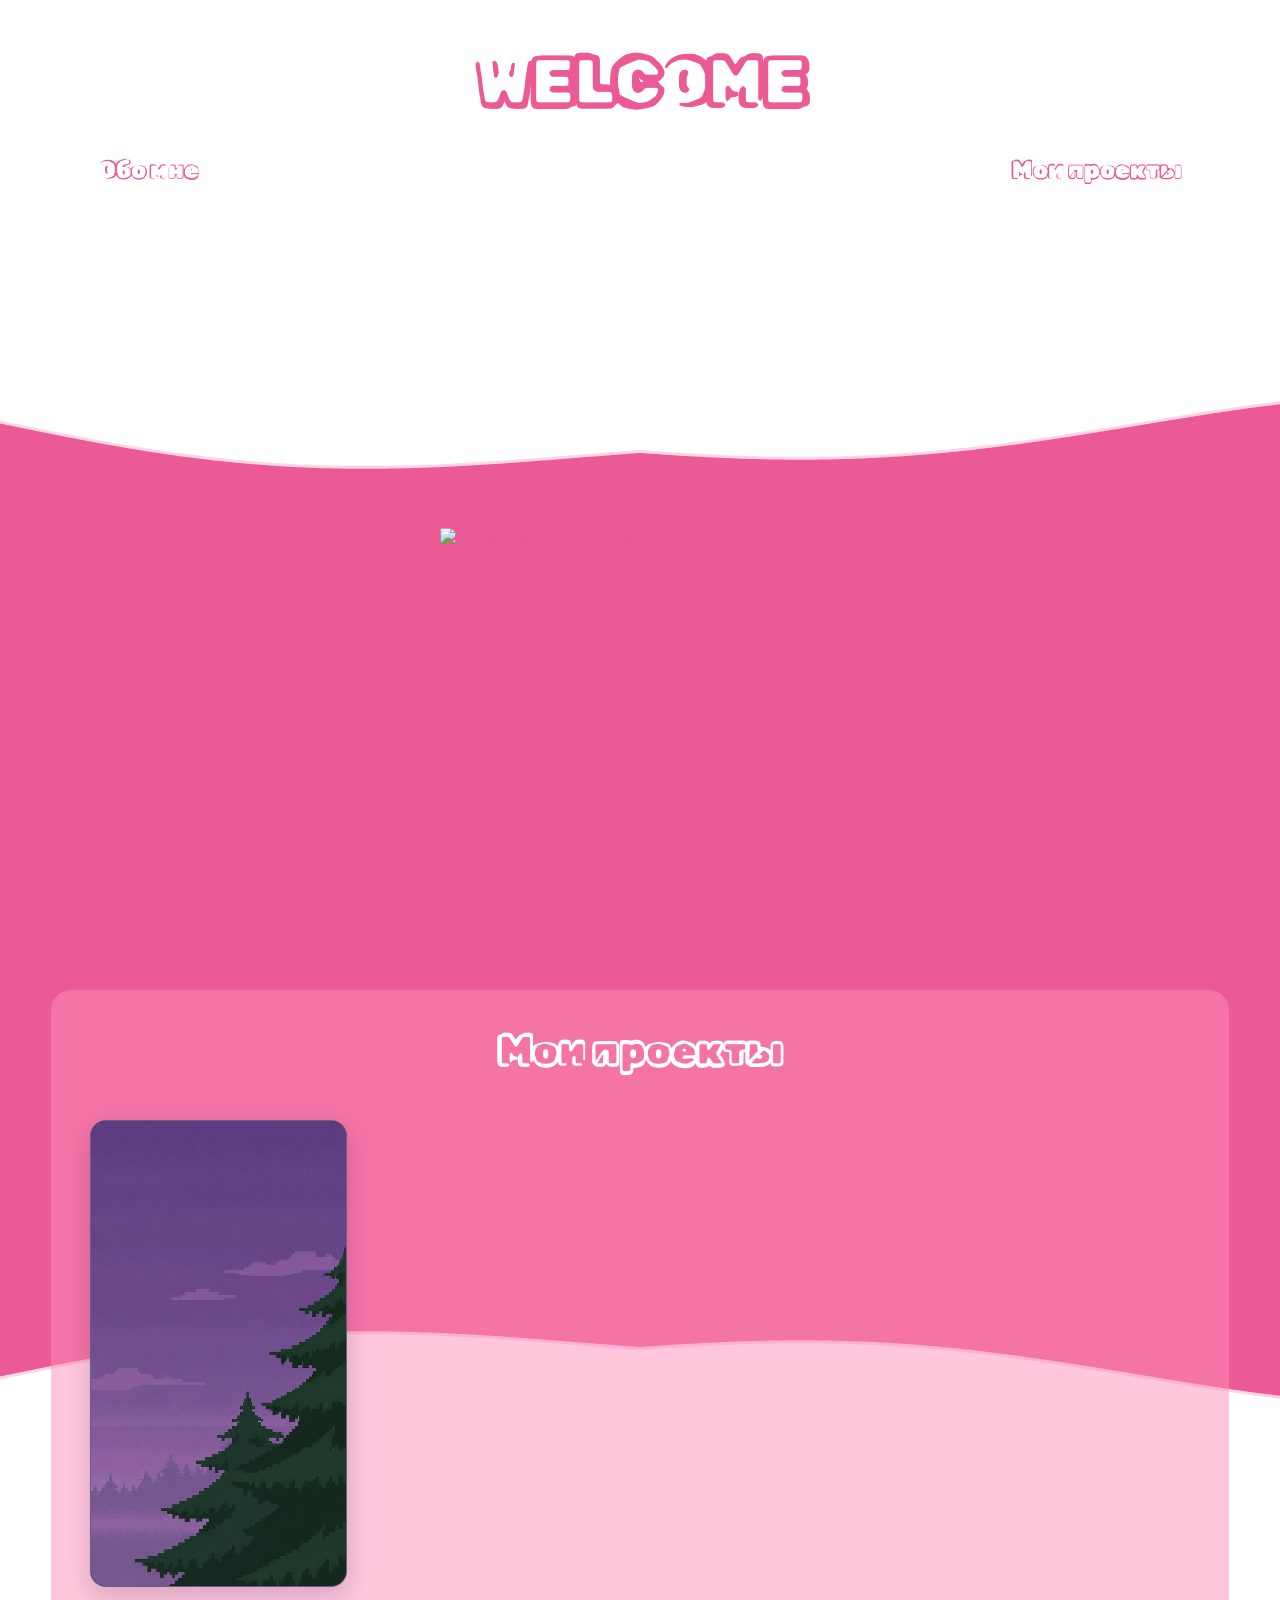
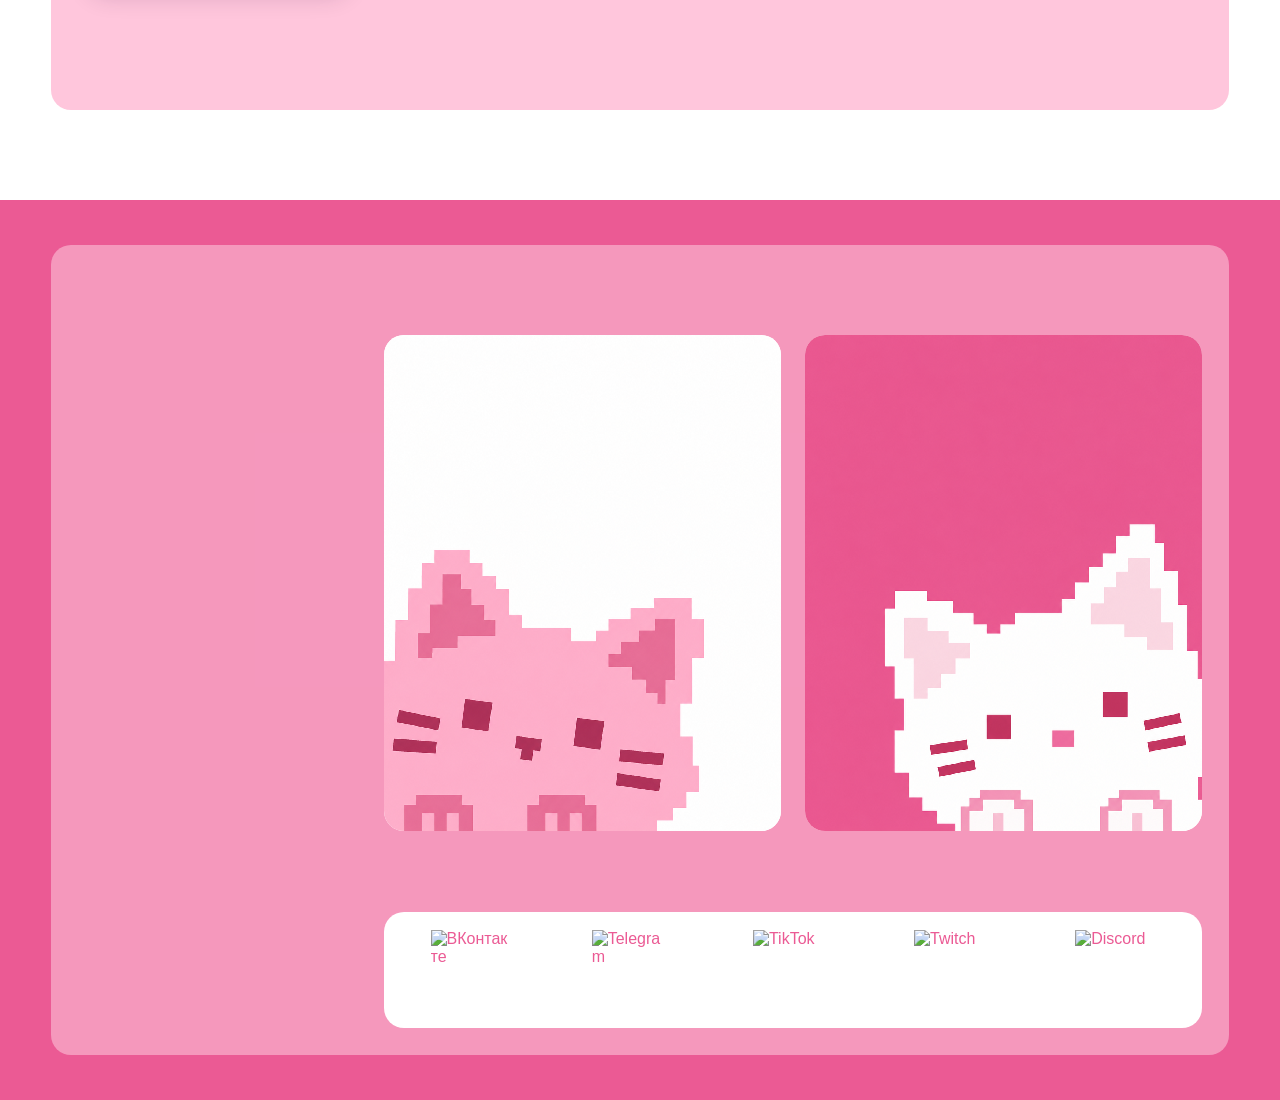
==== commit d32f1e55: "add stars" ====
--- a/index.html
+++ b/index.html
@@ -8,7 +8,7 @@
   <link rel="preconnect" href="https://fonts.gstatic.com" crossorigin>
   <link href="https://fonts.googleapis.com/css2?family=Rubik+Vinyl&display=swap" rel="stylesheet">
   <link rel="stylesheet" href="styles/style.css?v=d4999a40d81d">
-  <script src="files/script.JS?v=71f0d904d38b" defer></script>
+  <script src="files/script.JS?v=7eee36661df7" defer></script>
 </head>
 <body>
   <main>
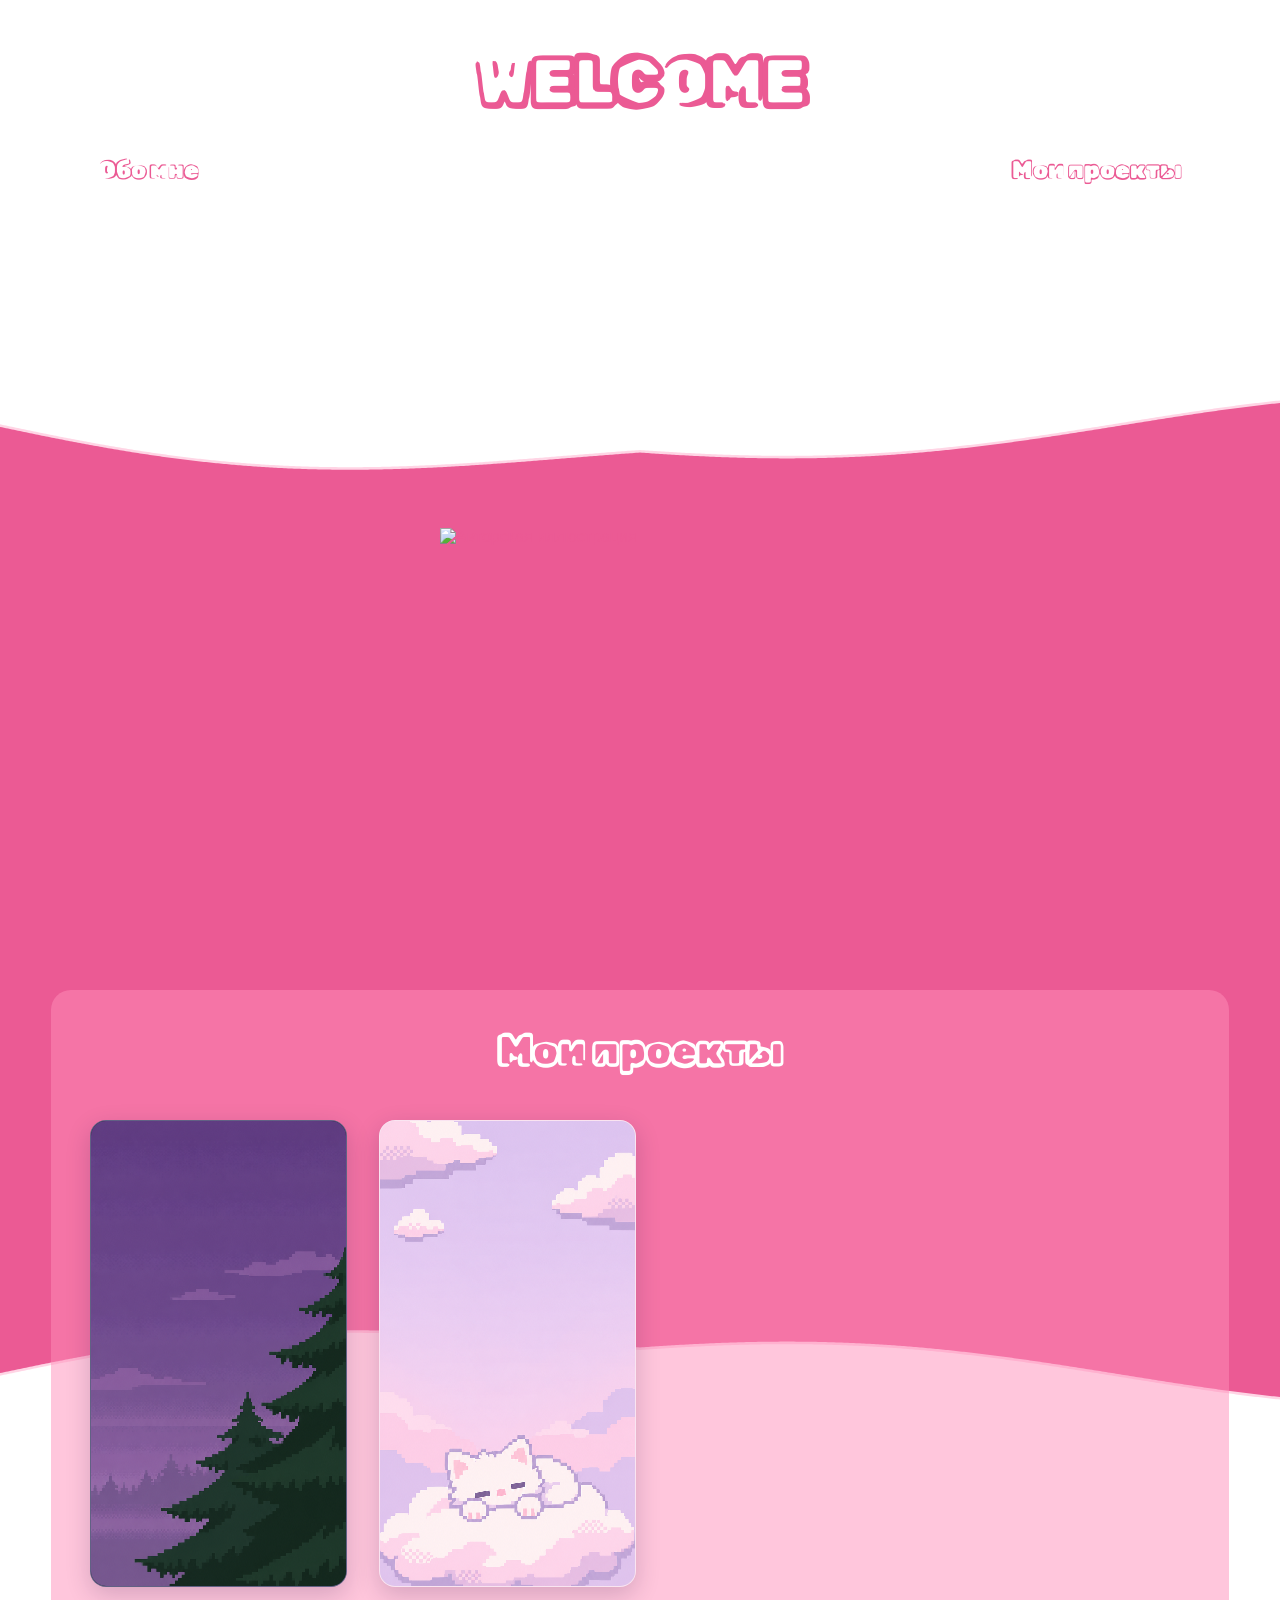
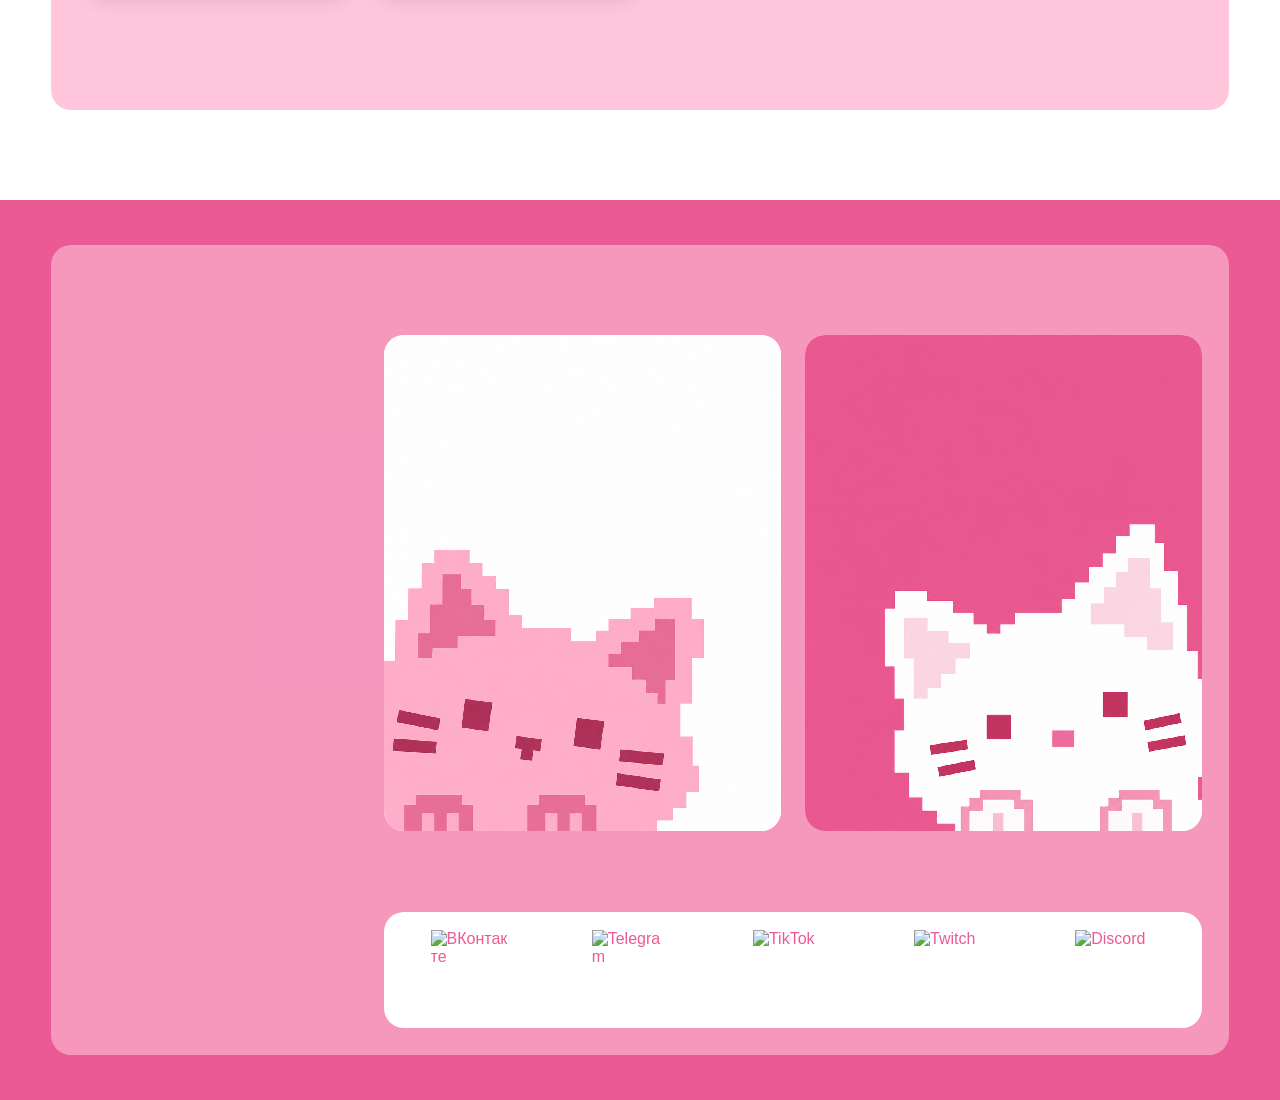
==== commit f2a5362e: "add cards" ====
--- a/index.html
+++ b/index.html
@@ -7,8 +7,8 @@
   <link rel="preconnect" href="https://fonts.googleapis.com">
   <link rel="preconnect" href="https://fonts.gstatic.com" crossorigin>
   <link href="https://fonts.googleapis.com/css2?family=Rubik+Vinyl&display=swap" rel="stylesheet">
-  <link rel="stylesheet" href="styles/style.css?v=d4999a40d81d">
-  <script src="files/script.JS?v=7eee36661df7" defer></script>
+  <link rel="stylesheet" href="styles/style.css?v=5855598588d1">
+  <script src="files/script.JS?v=ee23dafa8f43" defer></script>
 </head>
 <body>
   <main>
@@ -44,6 +44,21 @@
                 <span class="firefly" style="--x: 4%; --y: 55%; --duration: 4.9s; --delay: -3.5s"></span>
                 <span class="firefly" style="--x: 97%; --y: 62%; --duration: 6.6s; --delay: -4.5s"></span>
                 <span class="firefly" style="--x: 48%; --y: 0%; --duration: 4.4s; --delay: -0.5s"></span>
+              </span>
+            </span>
+          </a>
+          <a class="forest-project murmoments-project" href="https://murmoments.kellisparkl.workers.dev/" target="_blank" rel="noopener noreferrer" aria-label="Перейти на сайт проекта Murmoments">
+            <img class="forest-project-image" src="image/murmoments-pixel.png"
+                 alt="Белая пиксельная кошечка спит на облаке в розово-сиреневом небе"
+                 width="887" height="1774" loading="lazy">
+            <span class="forest-project-overlay" aria-hidden="true">
+              <span class="forest-project-button">Murmoments</span>
+              <span class="project-clouds">
+                <span class="project-cloud" style="--x: 8%; --y: 35%; --cloud-scale: 0.8; --duration: 6s; --delay: -2s"></span>
+                <span class="project-cloud" style="--x: 70%; --y: 39%; --cloud-scale: 1; --duration: 7.5s; --delay: -4s"></span>
+                <span class="project-cloud" style="--x: 3%; --y: 58%; --cloud-scale: 1.1; --duration: 8s; --delay: -1s"></span>
+                <span class="project-cloud" style="--x: 73%; --y: 61%; --cloud-scale: 0.75; --duration: 6.5s; --delay: -3s"></span>
+                <span class="project-cloud" style="--x: 42%; --y: 29%; --cloud-scale: 0.65; --duration: 9s; --delay: -6s"></span>
               </span>
             </span>
           </a>
--- a/styles/style.css
+++ b/styles/style.css
@@ -46,6 +46,14 @@
   width: 100%;
   height: 100%;
   z-index: -1;
+  pointer-events: none;
+}
+
+canvas.cursor-trail {
+  position: fixed;
+  z-index: 1000;
+  width: 100%;
+  height: 100%;
   pointer-events: none;
 }
 
@@ -256,6 +264,65 @@
   .forest-project:is(:hover, :focus-visible) .forest-project-image { transform: none; }
 }
 
+/* Murmoments shares the project layout, with a pastel cloud hover effect. */
+.murmoments-project {
+  background: #efdaef;
+  border-color: #ffe8f3b3;
+}
+
+.murmoments-project .forest-project-overlay {
+  background: linear-gradient(transparent 20%, #f5b9d52e);
+}
+
+.murmoments-project .forest-project-button {
+  color: #b43476;
+  text-shadow: 0 1px 5px #fff9, 0 0 12px #ffd1e680;
+}
+
+.murmoments-project .forest-project-button::before {
+  background: radial-gradient(ellipse at center, #f5a1c45c, #f4badb33 45%, transparent 76%);
+}
+
+.murmoments-project:is(:hover, :focus-visible) {
+  border-color: #ffdaee;
+  box-shadow: 0 0 0 1px #edb5df, 0 0 24px #efb2e6a6, 0 12px 40px #a873b366;
+}
+
+.project-clouds {
+  position: absolute;
+  inset: 0;
+  pointer-events: none;
+}
+
+.project-cloud {
+  position: absolute;
+  left: var(--x);
+  top: var(--y);
+  width: 22%;
+  aspect-ratio: 2 / 1;
+  opacity: 0.8;
+  transform: scale(var(--cloud-scale));
+  animation: project-cloud-drift var(--duration) ease-in-out var(--delay) infinite;
+  animation-play-state: paused;
+}
+
+.project-cloud::before {
+  content: "";
+  position: absolute;
+  inset: 0;
+  background: #fff5fc;
+  box-shadow: inset 0 -5px #e4c5ef;
+  clip-path: polygon(0 55%, 12% 55%, 12% 35%, 28% 35%, 28% 15%, 48% 15%, 48% 0, 68% 0, 68% 20%, 82% 20%, 82% 45%, 94% 45%, 94% 60%, 100% 60%, 100% 85%, 85% 85%, 85% 100%, 15% 100%, 15% 85%, 0 85%);
+}
+
+.project-cloud:nth-child(even) { animation-direction: reverse; }
+.murmoments-project:is(:hover, :focus-visible) .project-cloud { animation-play-state: running; }
+
+@keyframes project-cloud-drift {
+  0%, 100% { transform: translate(-8px, 3px) scale(var(--cloud-scale)); opacity: 0.55; }
+  50% { transform: translate(12px, -6px) scale(var(--cloud-scale)); opacity: 0.9; }
+}
+
 /* About screen */
 .about {
   background: var(--pink);
